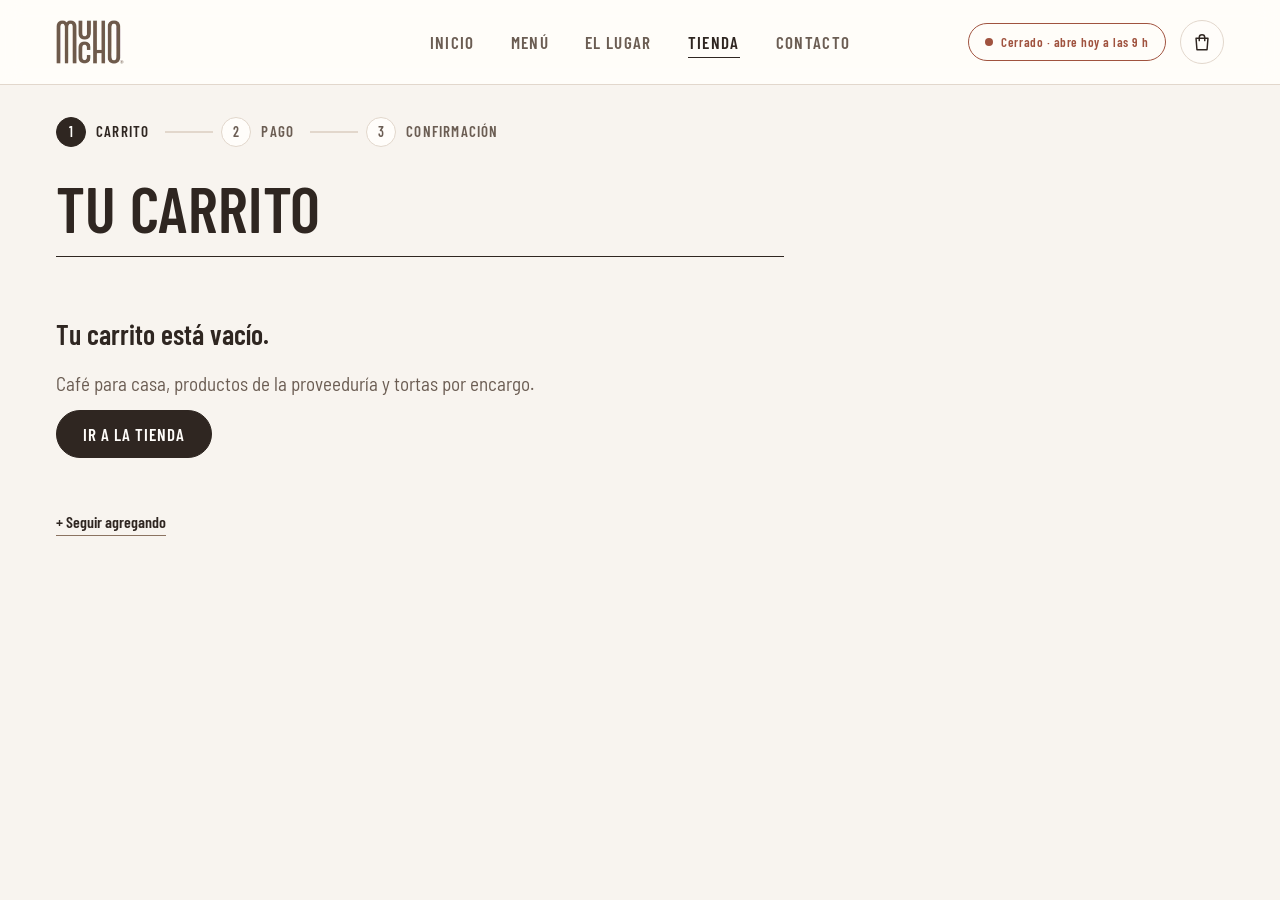
==== carrito.html @ c4a88cd4 "Fichas de plato y producto: scroll vertical cuando el contenido no entra; la × acompaña el scroll Co" ====
<!doctype html>
<html lang="es-AR">
<head>
  <meta charset="utf-8">
  <meta name="viewport" content="width=device-width, initial-scale=1">
  <meta name="robots" content="noindex">
  <title>Tu carrito · MUCHO</title>
  <meta name="description" content="Revisá tu pedido, elegí retiro o envío y seguí al pago.">
  <link rel="icon" type="image/png" href="assets/img/logos/logo-mucho-cafe.png">
  <link rel="preconnect" href="https://fonts.googleapis.com">
  <link rel="preconnect" href="https://fonts.gstatic.com" crossorigin>
  <link href="https://fonts.googleapis.com/css2?family=Barlow+Condensed:wght@400;500;600;700&family=Barlow+Semi+Condensed:ital,wght@0,400;0,500;0,600;1,400&family=Yellowtail&display=swap" rel="stylesheet">
  <link rel="stylesheet" href="css/styles.css?v=20261120d">
</head>
<body class="pagina-checkout" data-checkout="carrito">
  <a class="saltar" href="#contenido">Saltar al contenido</a>

  <header class="header">
    <div class="contenedor header__barra">
      <a class="header__logo" href="index.html" aria-label="MUCHO, ir al inicio">
        <img src="assets/img/logos/logo-mucho-cafe.png" alt="MUCHO" width="68" height="44">
      </a>
      <nav class="header__nav" id="nav-principal" aria-label="Principal">
        <ul>
          <li><a href="index.html">Inicio</a></li>
          <li><a class="nav-menu" href="menu.html">Menú</a></li>
          <li><a href="el-lugar.html">El lugar</a></li>
          <li><a href="tienda.html" aria-current="page">Tienda</a></li>
          <li><a href="contacto.html">Contacto</a></li>
        </ul>
      </nav>
      <div class="header__acciones">
        <a class="estado" href="el-lugar.html#horarios" data-estado="largo"><span class="estado__texto">Lunes a viernes 8 a 20 h</span></a>
        <button class="header__toggle" type="button" aria-label="Abrir menú" aria-expanded="false" aria-controls="nav-principal">
          <span></span><span></span><span></span>
        </button>
      </div>
    </div>
  </header>

  <main id="contenido" class="contenedor checkout">
    <div id="checkout-pasos"></div>
    <div class="checkout-columnas">
      <section class="checkout-principal" aria-labelledby="titulo-carrito">
        <h1 class="checkout-titulo" id="titulo-carrito">Tu carrito</h1>
        <div id="carrito-lista"></div>
        <a class="checkout-seguir" href="tienda.html">+ Seguir agregando</a>
      </section>
      <aside class="checkout-panel" id="carrito-panel" aria-label="Entrega y total"></aside>
    </div>
  </main>

  <script src="js/data.js?v=20261120d"></script>
  <script src="js/main.js?v=20261120d"></script>
  <script src="js/pedido.js?v=20261120d"></script>
  <script src="js/checkout.js?v=20261120d"></script>
</body>
</html>
---- css/styles.css ----
/* ==========================================================================
   MUCHO · Coffee & Kindness
   Hoja de estilos · versión desktop (base 1440 px)
   ========================================================================== */

/* ---------- 1. Tokens ---------- */
:root {
  /* Color */
  --cafe: #8b7361;
  --cafe-oscuro: #5e4b3e;
  --cafe-claro: #b9a391;
  --tinta: #2f2621;
  --tinta-suave: #6b5d53;
  --crema: #f8f4ef;
  --arena: #efe6de;
  --arena-oscura: #e4d8cc;
  --linea: #e2d7cc;
  --blanco: #fffdfa;
  --abierto: #56744a;
  --cerrado: #a0533f;
  --error: #c62828;
  --error-fondo: #fdf0ef;

  /* Tipografía */
  /* Alternativas libres a las tipografías de Milk & Madu:
     Kapra Neue Pro → Barlow Condensed · Lakeside → Yellowtail */
  --fuente-titulos: 'Barlow Condensed', 'Arial Narrow', sans-serif;
  --fuente-texto: 'Barlow Semi Condensed', 'Arial Narrow', sans-serif;
  --fuente-script: 'Yellowtail', cursive;

  /* Espaciado y medidas */
  --ancho-max: 1320px;
  --margen: 56px;
  --radio: 4px;
  --radio-boton: 999px; /* botones tipo píldora */
  --radio-card: 14px;
  --header-alto: 84px;
  --sombra: 0 24px 60px -24px rgba(47, 38, 33, 0.28);
  --transicion: 180ms ease;
}

/* ---------- 2. Base ---------- */
*,
*::before,
*::after { box-sizing: border-box; }

html { scroll-behavior: smooth; scroll-padding-top: calc(var(--header-alto) + 24px); overflow-x: clip; }

body {
  margin: 0;
  background: var(--crema);
  color: var(--tinta);
  font-family: var(--fuente-texto);
  font-size: 19px;
  line-height: 1.55;
  -webkit-font-smoothing: antialiased;
}

img { display: block; max-width: 100%; }

h1, h2, h3, h4 {
  margin: 0;
  font-family: var(--fuente-titulos);
  font-weight: 600;
  line-height: 1.02;
  letter-spacing: 0.005em;
  color: var(--tinta);
}

p { margin: 0; }
ul { margin: 0; padding: 0; list-style: none; }
a { color: inherit; }
button, input, select, textarea { font: inherit; color: inherit; }

:focus-visible { outline: 2px solid var(--cafe); outline-offset: 3px; }

.visualmente-oculto {
  position: absolute; width: 1px; height: 1px; overflow: hidden;
  clip: rect(0 0 0 0); white-space: nowrap;
}

.saltar {
  position: absolute; left: var(--margen); top: -60px; z-index: 100;
  background: var(--tinta); color: var(--blanco); padding: 10px 16px;
  font-family: var(--fuente-titulos); font-size: 14px; text-decoration: none;
}
.saltar:focus { top: 12px; }

.contenedor {
  width: 100%;
  max-width: calc(var(--ancho-max) + var(--margen) * 2);
  margin: 0 auto;
  padding: 0 var(--margen);
}

.solo-impresion { display: none; }

/* ---------- 3. Elementos de UI ---------- */
.eyebrow {
  font-family: var(--fuente-titulos);
  font-size: 15px;
  font-weight: 600;
  letter-spacing: 0.12em;
  text-transform: uppercase;
  color: var(--cafe);
}

.btn {
  display: inline-flex; align-items: center; justify-content: center; gap: 10px;
  min-height: 48px; padding: 0 26px;
  border: 1.5px solid var(--tinta); border-radius: var(--radio-boton);
  background: transparent; color: var(--tinta);
  font-family: var(--fuente-titulos); font-size: 17px; font-weight: 600;
  letter-spacing: 0.06em; text-transform: uppercase; text-decoration: none;
  white-space: nowrap; cursor: pointer;
  transition: background var(--transicion), color var(--transicion), border-color var(--transicion);
}
.btn:hover { background: var(--tinta); color: var(--blanco); }
.btn--primario { background: var(--tinta); color: var(--blanco); }
.btn--primario:hover { background: var(--cafe-oscuro); border-color: var(--cafe-oscuro); }
.btn--claro { border-color: var(--blanco); color: var(--blanco); }
.btn--claro:hover { background: var(--blanco); color: var(--tinta); }
.btn--chico { min-height: 40px; padding: 0 18px; font-size: 13px; }
.btn--ancho { width: 100%; }

.enlace-flecha {
  display: inline-flex; align-items: center; gap: 6px;
  padding: 0; border: 0; background: none; cursor: pointer;
  font-family: var(--fuente-titulos); font-size: 15px; font-weight: 500;
  color: var(--tinta); text-decoration: none;
  border-bottom: 1px solid transparent;
  transition: border-color var(--transicion), color var(--transicion);
}
.enlace-flecha:hover { border-color: currentColor; }
.enlace-flecha:disabled { color: var(--cafe-claro); cursor: default; border-color: transparent; }

.tag {
  display: inline-flex; align-items: center; gap: 5px;
  padding: 4px 10px;
  border: 1px solid var(--tinta); border-radius: var(--radio-boton);
  font-family: var(--fuente-titulos); font-size: 13px; font-weight: 600;
  letter-spacing: 0.08em; text-transform: uppercase; line-height: 1.3;
  white-space: nowrap;
}
.tag svg { width: 13px; height: 13px; flex: none; }
.tag__icono { width: 16px; height: 16px; flex: none; }
.tag--dieta { border-color: var(--cafe); color: var(--cafe-oscuro); background: var(--blanco); }
.tag--marca { border-color: var(--cafe); background: var(--cafe); color: var(--blanco); }

.badge {
  position: absolute; top: 12px; left: 12px;
  padding: 5px 10px; border-radius: var(--radio-boton);
  background: var(--blanco); color: var(--tinta);
  font-family: var(--fuente-titulos); font-size: 11px; font-weight: 600;
  letter-spacing: 0.1em; text-transform: uppercase;
}
.badge--nuevo { background: var(--cafe); color: var(--blanco); }
.badge--sin-stock { background: var(--tinta); color: var(--blanco); }

.precio {
  font-family: var(--fuente-titulos);
  font-weight: 600;
  font-size: 21px;
  letter-spacing: 0;
  font-variant-numeric: tabular-nums;
  white-space: nowrap;
}

.aviso {
  padding: 16px 20px;
  border: 1.5px solid var(--tinta);
  background: var(--blanco);
  font-size: 18px;
  line-height: 1.45;
}
.aviso--ejecutivo {
  margin-bottom: 28px;
  font-family: var(--fuente-titulos); font-weight: 500; font-size: 16px;
  background: var(--arena); border-color: var(--arena-oscura);
}
.aviso--gluten { background: var(--arena); border-color: var(--cafe); }
.aviso--sin-stock { background: var(--tinta); color: var(--blanco); border-color: var(--tinta); }

/* Foto (y espacio reservado mientras no haya foto real) */
.foto { width: 100%; height: 100%; object-fit: cover; }
.foto--vacia {
  display: flex; align-items: flex-end;
  padding: 14px 16px;
  background:
    linear-gradient(135deg, rgba(255, 255, 255, 0.35), rgba(255, 255, 255, 0) 55%),
    var(--arena-oscura);
  color: var(--tinta-suave);
  font-family: var(--fuente-titulos); font-size: 12px; letter-spacing: 0.08em; text-transform: uppercase;
}
.foto--vacia span { opacity: 0.75; }

/* Estado abierto / cerrado */
.estado {
  display: inline-flex; align-items: center; gap: 8px;
  padding: 8px 16px;
  border: 1.5px solid currentColor; border-radius: 999px;
  font-family: var(--fuente-titulos); font-size: 13px; font-weight: 600;
  letter-spacing: 0.04em; white-space: nowrap; text-decoration: none;
  color: var(--tinta-suave);
}
.estado::before {
  content: ''; width: 8px; height: 8px; border-radius: 50%; background: currentColor;
}
.estado--abierto { color: var(--abierto); }
.estado--abierto::before { animation: latido 2.4s ease-in-out infinite; }
.estado--cerrado { color: var(--cerrado); }

@keyframes latido {
  0%, 100% { box-shadow: 0 0 0 0 rgba(86, 116, 74, 0.45); }
  50% { box-shadow: 0 0 0 5px rgba(86, 116, 74, 0); }
}

/* ---------- 4. Header ---------- */
.header {
  position: sticky; top: 0; z-index: 50;
  background: rgba(255, 253, 250, 0.94);
  backdrop-filter: blur(10px);
  border-bottom: 1px solid var(--linea);
}
.header__barra {
  display: grid;
  grid-template-columns: 1fr auto 1fr;
  align-items: center;
  height: var(--header-alto);
}
.header__logo img { height: 44px; width: auto; }
.header__nav ul { display: flex; gap: clamp(20px, 2.8vw, 40px); }
.header__nav a {
  position: relative;
  padding: 6px 0;
  font-family: var(--fuente-titulos); font-size: 17px; font-weight: 600;
  letter-spacing: 0.08em; text-transform: uppercase; text-decoration: none;
  color: var(--tinta-suave);
  transition: color var(--transicion);
}
.header__nav a:hover,
.header__nav a[aria-current='page'] { color: var(--tinta); }
.header__nav a::after {
  content: ''; position: absolute; left: 0; right: 0; bottom: 0;
  height: 1.5px; background: var(--tinta);
  transform: scaleX(0); transform-origin: left;
  transition: transform var(--transicion);
}
.header__nav a:hover::after,
.header__nav a[aria-current='page']::after { transform: scaleX(1); }
.header__acciones { display: flex; justify-content: flex-end; align-items: center; gap: 14px; }

/* ---------- 5. Footer ---------- */
.footer {
  margin-top: 140px;
  background: var(--cafe);
  color: var(--blanco);
}
.footer__grilla {
  display: grid;
  grid-template-columns: 1.3fr 1fr 1fr 1fr 1.1fr;
  gap: 48px;
  padding-top: 80px; padding-bottom: 64px;
}
.footer__dibujo {
  align-self: end; justify-self: end;
  width: 100%; max-width: 250px; height: auto;
  margin-bottom: -64px; /* los pies apoyan sobre la línea del footer legal */
  pointer-events: none;
}
/* Escena del footer: el perro llega caminando desde la izquierda hasta sus humanos */
.footer-escena img { display: block; width: 100%; height: auto; }
.footer-escena__perro, .footer-escena__paso { position: absolute; inset: 0; }
.footer-escena__cola { position: absolute; inset: 0; transform-origin: 14% 75.66%; }
/* Patas: cada una gira desde la cadera o el hombro */
.footer-escena__pata { position: absolute; inset: 0; }
.footer-escena__pata--trasera-cerca { transform-origin: 17.95% 84.06%; }
.footer-escena__pata--trasera-lejos { transform-origin: 14.36% 83.71%; }
.footer-escena__pata--delantera-cerca { transform-origin: 32.32% 83.01%; }
.footer-escena__pata--delantera-lejos { transform-origin: 37.34% 83.36%; }
/* Trote: los pares en diagonal se mueven juntos y alternan con el otro par */
.footer-escena.camina .footer-escena__pata--trasera-cerca,
.footer-escena.camina .footer-escena__pata--delantera-lejos { animation: pata-par-a 3.6s ease-in-out; }
.footer-escena.camina .footer-escena__pata--trasera-lejos,
.footer-escena.camina .footer-escena__pata--delantera-cerca { animation: pata-par-b 3.6s ease-in-out; }
/* Estado inicial (lo pone JS solo si va a animar): el perro espera fuera de escena */
.footer-escena.lista .footer-escena__perro { transform: translateX(-75%); opacity: 0; }
.footer-escena.camina .footer-escena__perro { animation: perro-llega 3.6s cubic-bezier(0.3, 0.35, 0.5, 1) forwards; }
/* Pasos: sube y baja apenas, con un leve balanceo, y frena al llegar */
.footer-escena.camina .footer-escena__paso { transform-origin: 25% 90%; animation: perro-paso 0.45s ease-in-out 8; }
.footer-escena.camina .footer-escena__cola { animation: cola-camina 0.45s ease-in-out 8, cola-feliz 1.6s ease-in-out 3.6s; }
@keyframes perro-llega {
  0% { transform: translateX(-75%); opacity: 0; }
  12% { opacity: 1; }
  100% { transform: none; opacity: 1; }
}
/* 4 trancos de 0,9 s; el último más corto porque el perro frena (ángulo negativo = pata hacia adelante) */
@keyframes pata-par-a {
  0%, 12.5%, 25%, 37.5%, 50%, 62.5%, 75%, 87.5%, 100% { transform: rotate(0deg); }
  6.25%, 31.25%, 56.25% { transform: rotate(-10deg); }
  18.75%, 43.75%, 68.75% { transform: rotate(8deg); }
  81.25% { transform: rotate(-5deg); }
  93.75% { transform: rotate(3deg); }
}
@keyframes pata-par-b {
  0%, 12.5%, 25%, 37.5%, 50%, 62.5%, 75%, 87.5%, 100% { transform: rotate(0deg); }
  6.25%, 31.25%, 56.25% { transform: rotate(8deg); }
  18.75%, 43.75%, 68.75% { transform: rotate(-10deg); }
  81.25% { transform: rotate(3deg); }
  93.75% { transform: rotate(-5deg); }
}
@keyframes perro-paso {
  0%, 100% { transform: translateY(0) rotate(0deg); }
  25% { transform: translateY(-1.1%) rotate(-1.2deg); }
  75% { transform: translateY(-0.4%) rotate(0.8deg); }
}
@keyframes cola-camina {
  0%, 100% { transform: rotate(0deg); }
  50% { transform: rotate(-9deg); }
}
@keyframes cola-feliz {
  0%, 100% { transform: rotate(0deg); }
  10%, 30%, 50% { transform: rotate(-16deg); }
  20%, 40%, 60% { transform: rotate(7deg); }
  75% { transform: rotate(-8deg); }
  88% { transform: rotate(3deg); }
}
@media (prefers-reduced-motion: reduce) {
  .footer-escena.lista .footer-escena__perro { transform: none; opacity: 1; }
  .footer-escena.camina .footer-escena__perro, .footer-escena.camina .footer-escena__paso, .footer-escena.camina .footer-escena__cola, .footer-escena.camina .footer-escena__pata { animation: none; }
}
.footer__marca img { height: 64px; width: auto; margin-bottom: 20px; }
.footer__marca p { max-width: 280px; color: rgba(255, 253, 250, 0.82); font-size: 16px; }
.footer h2 {
  margin-bottom: 18px;
  font-size: 13px; font-weight: 500; letter-spacing: 0.14em; text-transform: uppercase;
  color: rgba(255, 253, 250, 0.7);
}
.footer li, .footer address { font-size: 18px; font-style: normal; line-height: 1.8; }
.footer a { text-decoration: none; border-bottom: 1px solid rgba(255, 253, 250, 0.35); }
.footer a:hover { border-color: var(--blanco); }
.footer .footer__horarios li { display: flex; flex-direction: column; line-height: 1.5; margin-bottom: 10px; }
.footer .footer__horarios li span:first-child { color: rgba(255, 253, 250, 0.7); font-size: 14px; }
.footer .footer__horarios em { font-style: normal; }
.footer__legal {
  display: flex; justify-content: space-between; gap: 24px;
  padding-top: 24px; padding-bottom: 32px;
  border-top: 1px solid rgba(255, 253, 250, 0.2);
  font-family: var(--fuente-titulos); font-size: 13px; color: rgba(255, 253, 250, 0.7);
}

/* Botón flotante de WhatsApp */
.wa-flotante {
  position: fixed; right: 32px; bottom: 32px; z-index: 40;
  display: flex; align-items: center; gap: 10px;
  height: 56px; padding: 0 22px 0 18px;
  border-radius: 999px;
  background: var(--tinta); color: var(--blanco);
  font-family: var(--fuente-titulos); font-size: 14px; font-weight: 600; text-decoration: none;
  box-shadow: var(--sombra);
  transition: transform var(--transicion), background var(--transicion);
}
.wa-flotante:hover { transform: translateY(-2px); background: var(--cafe-oscuro); }
.wa-flotante svg { width: 22px; height: 22px; }

/* ---------- 6. Tarjeta de plato (compartida) ---------- */
.plato-card {
  position: relative;
  display: flex; flex-direction: column;
  height: 100%;
  background: var(--blanco);
  border: 1px solid var(--linea);
  text-decoration: none;
  transition: transform var(--transicion), box-shadow var(--transicion), border-color var(--transicion);
}
.plato-card:hover { transform: translateY(-3px); box-shadow: var(--sombra); border-color: transparent; }
.plato-card__foto { position: relative; aspect-ratio: 4 / 3; overflow: hidden; background: var(--arena); }
/* Recorte firme de las fotos con zoom: Safari a veces no recorta imágenes escaladas con overflow: hidden
   y la foto se mete sobre el texto de la tarjeta. clip-path sí recorta en todos los navegadores. */
.plato-card__foto, .ficha__foto { clip-path: inset(0); }
.pedido-linea__foto { clip-path: inset(0 round 10px); }
.checkout-item__foto { clip-path: inset(0 round 12px); }
.plato-card__foto img { width: 100%; height: 100%; object-fit: cover; }
.plato-card__cuerpo { display: flex; flex-direction: column; flex: 1; gap: 8px; padding: 20px 20px 22px; }
.plato-card__nombre { font-size: 25px; font-weight: 600; }
.plato-card__abrir {
  padding: 0; border: 0; background: none; cursor: pointer; text-align: left;
  font: inherit; letter-spacing: inherit;
}
/* El botón del título cubre toda la tarjeta */
.plato-card__abrir::after { content: ''; position: absolute; inset: 0; }
.plato-card__abrir:focus-visible { outline: none; }
.plato-card:has(.plato-card__abrir:focus-visible) { outline: 2px solid var(--cafe); outline-offset: 3px; }
.plato-card__desc {
  color: var(--tinta-suave); font-size: 17px; line-height: 1.45;
  display: -webkit-box; -webkit-line-clamp: 2; -webkit-box-orient: vertical; overflow: hidden;
}
.plato-card__ejecutivo {
  font-family: var(--fuente-titulos); font-size: 12px; font-weight: 500;
  letter-spacing: 0.08em; text-transform: uppercase; color: var(--cafe);
}
.plato-card__ejecutivo.resaltado { color: var(--tinta); }
.plato-card__ejecutivo.resaltado::before { content: '● '; color: var(--cafe); }
.plato-card__pie {
  display: flex; align-items: flex-end; justify-content: space-between; gap: 12px;
  margin-top: auto; padding-top: 12px;
}
.plato-card__tags { display: flex; flex-wrap: wrap; gap: 6px; }
.plato-card--sin-stock .plato-card__foto,
.plato-card--sin-stock .plato-card__cuerpo > :not(.plato-card__pie) { opacity: 0.55; }

/* Bordes redondeados en todas las cards */
.plato-card, .momento, .teaser, .panel, .franja-dietas, .filtros, .form-encargo,
.canal, .metodo, .bloque-foto, .nuestro-cafe, .cierre-cta, .carta-vacia, .ficha,
.hero__grilla, .donde__mapa, .galeria figure, .como-llegar__mapa, .aviso,
.nosotros-hero__foto, .teaser__foto, .ficha__adicionales {
  border-radius: var(--radio-card);
}
/* Recorta fotos y mapas al borde redondeado */
.plato-card, .momento, .teaser, .metodo, .ficha, .hero__grilla, .donde__mapa,
.galeria figure, .como-llegar__mapa, .nosotros-hero__foto, .carta-vacia {
  overflow: hidden;
}
.teaser__foto { border-radius: 0; }
/* Fichas (plato y producto): si el contenido no entra en pantalla, se scrollea por dentro */
.ficha { overflow-x: hidden; overflow-y: auto; overscroll-behavior: contain; -webkit-overflow-scrolling: touch; }
/* La × acompaña el scroll para poder cerrar desde cualquier punto (flota sin ocupar lugar) */
.ficha > .ficha__cerrar { position: sticky; top: 16px; float: right; margin: 16px 16px -60px 0; }
.bloque-foto .foto--vacia, .equipo-fotos .foto--vacia { border-radius: calc(var(--radio-card) - 6px); }
.aviso, .ficha__adicionales { border-radius: 10px; }

/* ---------- 7. Secciones genéricas ---------- */
.seccion { margin-top: 120px; }
.seccion__cabecera {
  display: flex; align-items: flex-end; justify-content: space-between; gap: 32px;
  margin-bottom: 40px;
}
.seccion__cabecera h2 { font-size: 60px; text-transform: uppercase; }
.seccion__cabecera p { max-width: 520px; color: var(--tinta-suave); }

.pagina-titulo { padding-top: 72px; padding-bottom: 48px; }
/* Contacto: patrón de granos de café dibujados, repetido en mosaico como fondo de toda la sección */
body.pagina-contacto {
  background: #f4f3f1 url('../assets/img/decoracion/patron-granos.jpg?v=3') repeat;
  background-size: 374px 373px;
}
.pagina-contacto .pagina-titulo {
  /* Termina alineada con el borde derecho de la card de Instagram (columnas 1.2fr + 1fr de 3.2fr, más un espacio de 24px) */
  width: calc((100% - 48px) * 2.2 / 3.2 + 24px); max-width: 100%;
  margin-top: 40px; margin-bottom: 24px; padding: 40px 48px 44px;
  background: rgba(248, 244, 239, 0.9); border-radius: var(--radio-card);
}
.pagina-titulo--seccion { margin-top: 120px; padding-top: 0; }
.pagina-titulo.pagina-titulo--seccion p.bajada { max-width: none; white-space: nowrap; }
.pagina-titulo--seccion h2 { font-size: 96px; letter-spacing: 0.005em; text-transform: uppercase; }
.pagina-titulo h1 { font-size: 96px; letter-spacing: 0.005em; text-transform: uppercase; }
.pagina-titulo .eyebrow { margin-bottom: 18px; }
.pagina-titulo p.bajada { max-width: 640px; margin-top: 20px; font-size: 21px; color: var(--tinta-suave); }

.panel { background: var(--blanco); border: 1px solid var(--linea); padding: 36px; }
.panel h2 { font-size: 26px; margin-bottom: 20px; }
.panel--arena { background: var(--arena); border-color: var(--arena-oscura); }

.lista-horarios li {
  display: flex; justify-content: space-between; gap: 16px;
  padding: 12px 0; border-bottom: 1px solid var(--linea);
  font-size: 18px;
}
.lista-horarios li:first-child { border-top: 1px solid var(--linea); }
.lista-horarios li span:last-child { font-family: var(--fuente-titulos); font-weight: 500; text-align: right; }
.lista-horarios li.es-hoy { font-weight: 600; }
.lista-horarios em { font-style: normal; color: var(--cafe); }

.lista-tags { display: flex; flex-wrap: wrap; gap: 8px; }

.mapa { width: 100%; height: 100%; min-height: 320px; border: 0; filter: grayscale(0.6) sepia(0.15); }

/* ---------- 8. Home ---------- */
.hero { padding-top: 32px; }
.hero__grilla {
  display: grid;
  grid-template-columns: 1.3fr 1fr;
  min-height: 600px;
  background: var(--arena);
}
/* El fondo clarito ocupa todo el ancho de la pantalla; texto e imagen siguen alineados al contenedor */
.hero .hero__grilla {
  border-radius: 0;
  box-shadow: 0 0 0 100vmax var(--arena);
  clip-path: inset(0 -100vmax);
}
.hero__texto {
  display: flex; flex-direction: column; justify-content: center;
  padding: 72px 64px 72px 72px;
}
.hero__texto .eyebrow { margin-bottom: 28px; }
.hero h1 { font-size: 76px; line-height: 0.98; letter-spacing: 0.005em; text-transform: uppercase; }
.hero h1 .hero__lema { display: block; margin-top: 10px; font-family: var(--fuente-script); font-weight: 400; text-transform: none; font-size: 0.8em; line-height: 1.1; }
.hero h1 .hero__lema { color: var(--cafe); }
.hero__bajada { max-width: 500px; margin-top: 28px; font-size: 22px; color: var(--tinta-suave); }
.hero__acciones { display: flex; gap: 14px; margin-top: 40px; }
.hero__imagen {
  position: relative; overflow: hidden;
  background: transparent;
}
.hero__imagen .hero__vaso {
  position: absolute; right: 8%; bottom: -4%; z-index: 2;
  height: 104%; width: auto;
  filter: drop-shadow(0 30px 40px rgba(47, 38, 33, 0.3));
}
/* Granos que salen de la card del hero hacia el fondo de la página */
.hero { position: relative; }
.granos-fuera { position: absolute; pointer-events: none; height: auto; filter: drop-shadow(0 14px 18px rgba(47, 38, 33, 0.2)); }

/* Granos de café que caen alrededor del vaso */
.hero__granos {
  position: absolute; z-index: 1; pointer-events: none; height: auto;
  filter: drop-shadow(0 14px 18px rgba(47, 38, 33, 0.22));
}
.hero__granos--1 { width: 62%; left: -6%; top: -4%; transform: rotate(-12deg); }
.hero__granos--2 { width: 48%; right: -10%; bottom: 2%; transform: rotate(160deg); opacity: 0.95; }

/* Lluvia de granos: caen en diagonal (arriba-izquierda → abajo-derecha) por detrás del vaso y las manos */
.hero__imagen { container-type: size; }
/* Los granos pueden seguir hacia la derecha sobre el fondo; arriba y abajo se recortan */
.hero__imagen.lluvia-activa { overflow-x: visible; overflow-y: clip; }
.hero__lluvia { position: absolute; inset: 0; z-index: 1; pointer-events: none; }
.hero__imagen.lluvia-activa .hero__granos { display: none; }  /* con animación, los granos quietos se ocultan */
.grano-cae {
  position: absolute; left: 0; top: 0; height: auto; will-change: transform;
  animation: grano-cae var(--dur) linear var(--delay) infinite;
  transform: translate(var(--x0), -30cqh) rotate(var(--r0));
}
.grano-cae.lejos { opacity: 0.85; filter: blur(1.2px); }
.hero__imagen.lluvia-pausa .grano-cae { animation-play-state: paused; }
@keyframes grano-cae {
  from { transform: translate(var(--x0), -30cqh) rotate(var(--r0)); }
  to   { transform: translate(calc(var(--x0) + var(--dx)), 115cqh) rotate(var(--r1)); }
}
@media (prefers-reduced-motion: reduce) { .hero__lluvia { display: none; } .hero__imagen.lluvia-activa .hero__granos { display: block; } }

.hero__sello {
  position: absolute; left: 36px; top: 36px;
  color: var(--blanco);
  font-family: var(--fuente-titulos); font-size: 13px; letter-spacing: 0.14em; text-transform: uppercase;
}
.hero__sello strong { display: block; margin-top: 4px; font-size: 28px; letter-spacing: -0.01em; text-transform: none; font-weight: 600; }

/* Momentos del día: la amplitud visible en el primer scroll */
.momentos { margin-top: 24px; }
.momentos ul { display: grid; grid-template-columns: repeat(5, 1fr); gap: 16px; }
.momento {
  display: flex; flex-direction: column; gap: 6px;
  height: 100%;
  padding: 24px 24px 22px;
  background: var(--blanco); border: 1px solid var(--linea);
  text-decoration: none;
  transition: background var(--transicion), border-color var(--transicion), color var(--transicion);
}
.momento:hover { background: var(--tinta); border-color: var(--tinta); color: var(--blanco); }
.momento:hover .momento__hora, .momento:hover p { color: rgba(255, 253, 250, 0.75); }
.momento__hora { font-family: var(--fuente-titulos); font-size: 13px; letter-spacing: 0.1em; text-transform: uppercase; color: var(--cafe); }
.momento h3 { font-size: 24px; color: inherit; }
.momento p { font-size: 17px; line-height: 1.45; color: var(--tinta-suave); }
.momento__flecha { margin-top: auto; padding-top: 10px; font-family: var(--fuente-titulos); font-size: 18px; }

.grilla-destacados { display: grid; grid-template-columns: repeat(4, 1fr); gap: 24px; }

/* Video de la cocina: texto a la izquierda, video grande a la derecha */
.video-cocina { display: grid; grid-template-columns: 0.85fr 1.15fr; gap: 56px; align-items: center; }
.video-cocina__texto h2 { font-size: 72px; line-height: 0.98; text-transform: uppercase; margin-top: 14px; }
.video-cocina__video { display: block; width: 100%; height: 640px; object-fit: cover; border-radius: var(--radio-card); background: var(--tinta); }
.video-cocina__texto h2, .video-cocina__texto .eyebrow { transition: color 0.8s ease; }
body.fondo-scroll[data-fondo="cafe"] .video-cocina__texto h2 { color: var(--blanco); }
body.fondo-scroll[data-fondo="cafe"] .video-cocina__texto .eyebrow { color: var(--arena); }

/* Franja de inclusión: filtros por dieta */
.franja-dietas {
  display: grid; grid-template-columns: 1.2fr 1fr; align-items: center; gap: 48px;
  padding: 56px 64px;
  background: var(--tinta); color: var(--blanco);
}
.franja-dietas h2 { color: var(--blanco); font-size: 54px; text-transform: uppercase; }
.franja-dietas p { margin-top: 14px; color: rgba(255, 253, 250, 0.75); max-width: 560px; }
.franja-dietas__acciones { display: flex; gap: 14px; justify-content: flex-end; }
.franja-dietas .btn svg { width: 18px; height: 18px; }

.donde { display: grid; grid-template-columns: 1.4fr 1fr; gap: 24px; }
.donde__mapa { background: var(--arena); border: 1px solid var(--linea); min-height: 440px; }
.donde__info { display: flex; flex-direction: column; gap: 28px; }
.donde__info h3 { font-size: 15px; font-weight: 500; letter-spacing: 0.12em; text-transform: uppercase; color: var(--cafe); margin-bottom: 12px; }
.donde__direccion { font-family: var(--fuente-titulos); font-size: 36px; font-weight: 600; letter-spacing: 0.005em; line-height: 1.1; text-transform: uppercase; }
.donde__direccion span { display: block; margin-top: 6px; font-family: var(--fuente-texto); font-size: 16px; font-weight: 400; letter-spacing: 0; color: var(--tinta-suave); }

.donde__servicios { display: grid; grid-template-columns: 1fr 200px; gap: 24px; align-items: center; }
.donde__servicios img { width: 200px; height: auto; }
/* Perro pet-friendly: la cola es una capa aparte que gira desde la cadera */
.perro-animado { position: relative; width: 200px; }
.perro-animado img { display: block; width: 100%; height: auto; }
.perro-animado__cola { position: absolute; inset: 0; transform-origin: 65.97% 86.63%; }
.perro-animado.menea .perro-animado__cola { animation: menear-cola 1.6s ease-in-out; }
/* Meneo rápido (~0,11 s por vaivén) que se va calmando hasta quedar en la pose original */
@keyframes menear-cola {
  0%   { transform: rotate(0deg); }
  7%   { transform: rotate(-16deg); }
  14%  { transform: rotate(6deg); }
  21%  { transform: rotate(-16deg); }
  28%  { transform: rotate(6deg); }
  35%  { transform: rotate(-16deg); }
  42%  { transform: rotate(6deg); }
  49%  { transform: rotate(-15deg); }
  56%  { transform: rotate(5deg); }
  63%  { transform: rotate(-13deg); }
  70%  { transform: rotate(4deg); }
  77%  { transform: rotate(-9deg); }
  84%  { transform: rotate(3deg); }
  92%  { transform: rotate(-4deg); }
  100% { transform: rotate(0deg); }
}
@media (prefers-reduced-motion: reduce) { .perro-animado.menea .perro-animado__cola { animation: none; } }
.donde__pet { margin-top: 12px; font-size: 15px; color: var(--tinta-suave); }

.mas-de-mucho { display: grid; grid-template-columns: 1fr 1fr; gap: 24px; }
.teaser {
  display: grid; grid-template-columns: 0.85fr 1.15fr;
  background: var(--blanco); border: 1px solid var(--linea);
  text-decoration: none;
  transition: box-shadow var(--transicion);
}
.teaser:hover { box-shadow: var(--sombra); }
.teaser__foto { min-height: 300px; width: 100%; height: 100%; object-fit: cover; }
.teaser__texto { display: flex; flex-direction: column; gap: 14px; padding: 36px; }
.teaser__texto h3 { font-size: 26px; }
.teaser__texto p { color: var(--tinta-suave); font-size: 18px; }
.teaser__texto .enlace-flecha { margin-top: auto; }

/* Fondo que cambia de color al scrollear (home y El lugar), inspirado en milkandmadu.com */
body.fondo-scroll { transition: background-color 0.8s ease; }
body.fondo-scroll[data-fondo="cafe"] { background-color: var(--cafe); }
body.fondo-scroll[data-fondo="arena"] { background-color: var(--arena); }
/* Más aire en cada bloque de la home para que el cambio de color se lea como una sección nueva */
.home .seccion--bloque { margin-top: 0; padding-top: 140px; padding-bottom: 20px; }
/* Textos que quedan directo sobre el fondo: cambian a claro cuando el fondo es café */
.fondo-scroll :is(.seccion__cabecera, .nosotros-hero__texto, .pagina-titulo) :is(h1, h2, p, strong, .eyebrow, .enlace-flecha),
.fondo-scroll .cita, .fondo-scroll .cita span {
  transition: color 0.8s ease, border-color 0.8s ease;
}
body.fondo-scroll[data-fondo="cafe"] :is(.seccion__cabecera, .nosotros-hero__texto, .pagina-titulo) :is(h1, h2, p, strong, .enlace-flecha),
body.fondo-scroll[data-fondo="cafe"] .cita { color: var(--blanco); }
body.fondo-scroll[data-fondo="cafe"] :is(.seccion__cabecera, .pagina-titulo) .eyebrow,
body.fondo-scroll[data-fondo="cafe"] .cita span { color: var(--arena); }
body.fondo-scroll[data-fondo="cafe"] .circulado__trazo path { stroke: var(--arena); }
@media (prefers-reduced-motion: reduce) {
  body.fondo-scroll, .fondo-scroll * { transition: none !important; }
}

/* Figuras grandes como parte del fondo de cada sección (home y El lugar) */
/* El recorte se hace en el borde de la pantalla, no del contenedor (sin scroll horizontal) */
html { overflow-x: hidden; }
body { overflow-x: clip; }
/* Sin isolation: las figuras quedan en la capa más baja de toda la página, detrás de cards, botones y textos */
.con-fondo { position: relative; }
.fig-fondo {
  position: absolute; z-index: -1; pointer-events: none;
  height: auto; aspect-ratio: 1; overflow: visible;
}

/* ---------- 9. Menú ---------- */
/* Fondo mahogany de la paleta; los textos que van directo sobre el fondo pasan a claro */
body.pagina-menu { background-color: #371e17; }
.pagina-menu .carta__cabecera h1,
.pagina-menu .carta-seccion__cabecera h2 { color: var(--blanco); }
.pagina-menu .carta-seccion__cabecera { border-bottom-color: rgba(255, 253, 250, 0.35); }
.pagina-menu .carta-seccion__cabecera p,
.pagina-menu .carta-seccion__extra,
.pagina-menu .transversal p,
.pagina-menu .transversal li { color: rgba(255, 253, 250, 0.82); }
.pagina-menu .carta-seccion__extra a { color: var(--blanco); border-bottom-color: var(--cafe-claro); }
.pagina-menu .transversal { border-top-color: rgba(255, 253, 250, 0.2); }
.pagina-menu .transversal h3 { color: var(--cafe-claro); }

.menu-layout {
  display: grid;
  grid-template-columns: 280px 1fr;
  gap: 56px;
  align-items: start;
}
/* El sticky va en el aside (hijo directo de la grilla) para que acompañe el scroll */
.menu-layout > aside { position: sticky; top: calc(var(--header-alto) + 24px); }
.filtros {
  max-height: calc(100vh - var(--header-alto) - 48px);
  overflow-y: auto;
  padding: 28px 26px;
  background: var(--blanco);
  border: 1.5px solid var(--tinta);
}
.filtros h2 { font-size: 22px; margin-bottom: 20px; }
/* Controles que solo existen en el modal de filtros de mobile */
.filtros-boton, .filtros__cerrar, .filtros__aplicar, .filtros__limpiar-texto, .menu-filtros__fondo { display: none; }
.filtros__cabecera { display: flex; align-items: center; justify-content: space-between; margin-bottom: 20px; }
.filtros__cabecera h2 { margin-bottom: 0; }
.filtros__limpiar {
  display: grid; place-content: center;
  width: 34px; height: 34px; padding: 0;
  border: 1.5px solid var(--linea); border-radius: 50%;
  background: var(--blanco); color: var(--tinta-suave); cursor: pointer;
  transition: border-color var(--transicion), color var(--transicion), background var(--transicion);
}
.filtros__limpiar svg { width: 16px; height: 16px; }
.filtros__limpiar:hover { border-color: var(--tinta); color: var(--blanco); background: var(--tinta); }
.filtros fieldset { margin: 0 0 24px; padding: 0; border: 0; }
.filtros legend, .filtros__subtitulo {
  margin-bottom: 10px; padding: 0;
  font-family: var(--fuente-titulos); font-size: 12px; font-weight: 600;
  letter-spacing: 0.14em; text-transform: uppercase; color: var(--cafe);
}
.opcion {
  display: flex; align-items: center; gap: 12px;
  padding: 7px 0;
  font-family: var(--fuente-titulos); font-size: 18px; cursor: pointer;
}
.opcion input {
  appearance: none; flex: none;
  width: 18px; height: 18px; margin: 0;
  border: 1.5px solid var(--tinta); background: var(--blanco);
  display: grid; place-content: center; cursor: pointer;
}
.opcion input[type='radio'] { border-radius: 50%; }
.opcion input::before {
  content: ''; width: 10px; height: 10px; transform: scale(0);
  background: var(--tinta); transition: transform 120ms ease;
}
.opcion input[type='radio']::before { border-radius: 50%; }
.opcion input:checked::before { transform: scale(1); }
.opcion small { margin-left: auto; white-space: nowrap; font-size: 12px; color: var(--tinta-suave); }
.opcion svg { width: 15px; height: 15px; color: var(--cafe); }

.filtros__anclas { padding-top: 20px; border-top: 1px dashed var(--linea); }
.filtros__anclas li a {
  display: block; padding: 5px 0 5px 14px;
  border-left: 2px solid transparent;
  font-family: var(--fuente-titulos); font-size: 18px; text-decoration: none; color: var(--tinta-suave);
  transition: color var(--transicion), border-color var(--transicion);
}
.filtros__anclas li a:hover { color: var(--tinta); }
.filtros__anclas li a.activo { color: var(--tinta); border-color: var(--cafe); font-weight: 600; }
.filtros__anclas li a.sin-resultados { opacity: 0.35; pointer-events: none; }
.filtros__pie { display: flex; flex-direction: column; gap: 12px; margin-top: 24px; padding-top: 20px; border-top: 1px dashed var(--linea); }
.filtros__pie small { font-size: 13px; line-height: 1.4; color: var(--tinta-suave); }

.carta__cabecera {
  display: flex; align-items: baseline; justify-content: space-between; gap: 24px;
  margin-bottom: 32px;
}
.carta__cabecera h1 { font-size: 88px; letter-spacing: 0.005em; text-transform: uppercase; }
.carta__contador { font-family: var(--fuente-titulos); font-size: 18px; color: var(--tinta-suave); }
.carta__avisos { display: grid; gap: 12px; margin-bottom: 48px; }

.carta-seccion { padding-bottom: 72px; }
.carta-seccion__cabecera {
  display: flex; align-items: baseline; justify-content: space-between; gap: 24px;
  padding-bottom: 16px; margin-bottom: 28px;
  border-bottom: 1.5px solid var(--tinta);
}
.carta-seccion__cabecera h2 { font-size: 48px; text-transform: uppercase; }
.carta-seccion__cabecera p { color: var(--tinta-suave); font-size: 18px; text-align: right; }
.carta-seccion__extra { margin-top: 28px; font-size: 17px; }
.carta-seccion__extra a { font-family: var(--fuente-titulos); font-weight: 600; text-decoration: none; border-bottom: 1px solid var(--cafe); }

.grilla-platos { display: grid; grid-template-columns: repeat(3, 1fr); gap: 24px; }

.carta-vacia { padding: 64px 40px; text-align: center; background: var(--arena); }
.carta-vacia h2 { font-size: 28px; margin-bottom: 10px; }
.carta-vacia p { color: var(--tinta-suave); margin-bottom: 24px; }

.transversal { display: grid; grid-template-columns: repeat(3, 1fr); gap: 24px; padding-top: 16px; border-top: 1px solid var(--linea); }
.transversal h3 { font-size: 15px; font-weight: 600; letter-spacing: 0.12em; text-transform: uppercase; color: var(--cafe); margin: 20px 0 8px; }
.transversal p, .transversal li { font-size: 16px; color: var(--tinta-suave); }

/* Ficha de plato (modal) */
.ficha {
  width: min(1040px, calc(100vw - 96px));
  max-height: calc(100vh - 96px);
  padding: 0; border: 1.5px solid var(--tinta);
  background: var(--blanco); color: var(--tinta);
  box-shadow: var(--sombra);
}
.ficha::backdrop { background: rgba(47, 38, 33, 0.55); backdrop-filter: blur(3px); }
.ficha[open] { animation: aparecer 220ms ease-out; }
@keyframes aparecer { from { opacity: 0; transform: translateY(12px); } to { opacity: 1; transform: none; } }
.ficha__cerrar {
  position: absolute; top: 20px; right: 20px; z-index: 2;
  width: 44px; height: 44px;
  display: grid; place-content: center;
  border: 1.5px solid var(--tinta); border-radius: var(--radio-boton); background: var(--blanco); cursor: pointer;
  font-size: 22px; line-height: 1;
}
.ficha__cerrar:hover { background: var(--tinta); color: var(--blanco); }
.ficha__cuerpo { display: grid; grid-template-columns: 1fr 1fr; min-height: 560px; }
.ficha__foto { background: var(--arena); min-height: 100%; }
.ficha__foto .foto--vacia { height: 100%; min-height: 560px; }
.ficha__foto { position: relative; }
.ficha__foto img { position: absolute; inset: 0; width: 100%; height: 100%; object-fit: cover; }
.ficha__info { display: flex; flex-direction: column; gap: 18px; padding: 44px 44px 36px; }
.ficha__categoria { font-family: var(--fuente-titulos); font-size: 12px; letter-spacing: 0.14em; text-transform: uppercase; color: var(--cafe); }
.ficha__nombre { font-size: 38px; padding-right: 48px; margin-top: -8px; }
.ficha__precio { font-size: 24px; }
.ficha__desc { color: var(--tinta-suave); }
.ficha__tags { display: flex; flex-wrap: wrap; gap: 8px; }
.ficha__ejecutivo { font-size: 16px; padding-left: 14px; border-left: 2px solid var(--cafe); }
.ficha__adicionales { padding: 16px 20px; border: 1px dashed var(--cafe-claro); }
.ficha__adicionales h3 { font-size: 13px; font-weight: 600; letter-spacing: 0.12em; text-transform: uppercase; color: var(--cafe); margin-bottom: 6px; }
.ficha__adicionales p { font-family: var(--fuente-titulos); font-size: 15px; }
.ficha__nav { display: flex; justify-content: space-between; gap: 16px; margin-top: auto; padding-top: 16px; border-top: 1px solid var(--linea); }

/* ---------- 10. El lugar ---------- */
.galeria {
  display: grid;
  grid-template-columns: 2fr 1fr;
  grid-template-rows: 280px 370px;
  gap: 16px;
}
.galeria figure { margin: 0; position: relative; overflow: hidden; }
.galeria img { width: 100%; height: 100%; object-fit: cover; }
.galeria figure:first-child { grid-row: span 2; }
.galeria figcaption {
  position: absolute; left: 16px; bottom: 16px;
  padding: 6px 12px; background: var(--blanco);
  font-family: var(--fuente-titulos); font-size: 12px; letter-spacing: 0.1em; text-transform: uppercase;
}
.lugar-info { display: grid; grid-template-columns: 1fr 1fr 1.3fr; gap: 24px; margin-top: 24px; }
.fondo-scroll .galeria { padding-bottom: 0; }
.fondo-scroll .lugar-info { margin-top: 0; padding-top: 24px; } /* mismo espacio que entre las cards (gap 24px) */
.lugar-info .estado { margin-top: 24px; }
.servicios__foto { width: 100%; height: 220px; margin-bottom: 20px; border-radius: 10px; object-fit: cover; object-position: center 40%; }
.lista-servicios { display: grid; gap: 16px; }
.lista-servicios li { display: grid; gap: 6px; }
.lista-servicios .tag { justify-self: start; }
.lista-servicios p { font-size: 17px; color: var(--tinta-suave); }
.como-llegar__mapa { height: 220px; margin-bottom: 18px; border: 1px solid var(--linea); }
.como-llegar p { font-size: 16px; }
.como-llegar p + p { margin-top: 6px; color: var(--tinta-suave); }
.como-llegar .enlace-flecha { margin-top: 16px; }
.nota-validar { margin-top: 18px; font-size: 14px; color: var(--tinta-suave); font-style: italic; }
.cierre-cta {
  display: flex; align-items: center; justify-content: space-between; gap: 32px;
  margin-top: 24px; padding: 40px 48px;
  background: var(--arena);
}
.cierre-cta h2 { font-size: 30px; }
.cierre-cta div { display: flex; gap: 14px; }

/* ---------- 11. Nosotros (hoy parte de El lugar) ---------- */
.nosotros-hero { display: grid; grid-template-columns: 1fr 1fr; gap: 64px; align-items: center; padding-top: 72px; }
.nosotros-hero h1 { font-size: 84px; letter-spacing: 0.005em; line-height: 0.98; text-transform: uppercase; }
.nosotros-hero__texto p { margin-top: 24px; font-size: 21px; color: var(--tinta-suave); max-width: 540px; }
.nosotros-hero__texto p strong { color: var(--tinta); font-weight: 600; }
.nosotros-hero__foto { aspect-ratio: 5 / 4; width: 100%; object-fit: cover; }
/* Video: ocupa la columna derecha, más ancha que la del texto */
.nosotros-hero__video { aspect-ratio: auto; height: 640px; width: 100%; object-fit: cover; display: block; border-radius: var(--radio-card); background: var(--tinta); }
.nosotros-hero:has(.nosotros-hero__video) { grid-template-columns: 0.85fr 1.15fr; }
.cita {
  margin: 120px auto 0; max-width: 900px; text-align: center;
  font-family: var(--fuente-titulos); font-size: 52px; font-weight: 500; line-height: 1.1; letter-spacing: 0.005em;
}
.cita span { color: var(--cafe); }
/* Óvalo dibujado a mano alrededor de una palabra */
.circulado { position: relative; display: inline-block; white-space: nowrap; margin: 0 0.3em; }
.circulado__trazo {
  position: absolute; left: -11%; top: -30%; width: 122%; height: 160%;
  overflow: visible; pointer-events: none;
}
.circulado__trazo path {
  fill: none; stroke: var(--cafe-oscuro); stroke-width: 2; stroke-linecap: round;
  vector-effect: non-scaling-stroke;
  stroke-dasharray: 1; stroke-dashoffset: 1;
  transition: stroke 0.8s ease;
}
/* El trazo se dibuja como a mano: arranca lento, acelera en la curva y frena al cerrar el óvalo */
.circulado.visible .circulado__trazo path { animation: trazar 1.9s cubic-bezier(0.55, 0.05, 0.3, 1) 0.25s forwards; }
@keyframes trazar { from { stroke-dashoffset: 1; } to { stroke-dashoffset: 0; } }
@media (prefers-reduced-motion: reduce) {
  .circulado__trazo path, .circulado.visible .circulado__trazo path { animation: none; stroke-dashoffset: 0; }
}
.nuestro-cafe { display: grid; grid-template-columns: 1fr 2fr; gap: 48px; padding: 48px; border: 1.5px solid var(--tinta); background: var(--blanco); }
.nuestro-cafe h2 { font-size: 36px; margin-bottom: 18px; }
.nuestro-cafe__texto p { color: var(--tinta-suave); font-size: 17px; }
.nuestro-cafe__texto p + p { margin-top: 14px; }
.nuestro-cafe__texto .tag { margin-top: 20px; border-style: dashed; }
.metodos { display: grid; grid-template-columns: repeat(3, 1fr); gap: 16px; }
.metodo { border: 1px solid var(--linea); background: var(--crema); }
.metodo .foto--vacia, .metodo__foto { aspect-ratio: 1; height: auto; }
.metodo div:last-child { padding: 18px 20px 20px; }
.metodo h3 { font-size: 22px; margin-bottom: 6px; }
.metodo p { font-size: 15px; color: var(--tinta-suave); line-height: 1.5; }
.dos-bloques { display: grid; grid-template-columns: 1fr 1.4fr; gap: 24px; margin-top: 24px; }
.bloque-foto { padding: 32px; background: var(--blanco); border: 1px solid var(--linea); }
.bloque-foto h2 { font-size: 26px; margin-bottom: 10px; }
.bloque-foto > p { color: var(--tinta-suave); font-size: 16.5px; margin-bottom: 24px; }
.bloque-foto .foto--vacia, .bloque-foto__img { height: 260px; width: 100%; object-fit: cover; border-radius: calc(var(--radio-card) - 6px); }
.equipo-fotos { display: grid; grid-template-columns: repeat(3, 1fr); gap: 12px; }

/* ---------- 12. Encargos ---------- */
/* Fondo sand brown de la paleta, al 90 % sobre el crema */
body.pagina-encargos { background-color: #cfb799; }
/* Textura de arpillera (bolsa de café) como fondo, al 100 % de opacidad */
body.pagina-encargos::before {
  content: ''; position: fixed; inset: 0; z-index: -1; pointer-events: none;
  background: url('../assets/img/decoracion/fondo-arpillera.jpg') repeat;
  background-size: 600px auto; /* tamaño real: el tejido se ve nítido */
  opacity: 1;
}
.pagina-encargos .pagina-titulo p.bajada { color: var(--tinta); }
.pagina-encargos .pagina-titulo .eyebrow { color: var(--cafe-oscuro); }
.pagina-encargos .pagina-titulo {
  margin-top: 40px; margin-bottom: 32px; padding: 40px 48px 44px;
  background: rgba(248, 244, 239, 0.92); border-radius: var(--radio-card);
}

.encargos-layout { display: grid; grid-template-columns: 1fr 400px; gap: 40px; align-items: start; }
.encargos-layout .aviso { margin-bottom: 32px; font-family: var(--fuente-titulos); font-weight: 500; font-size: 16px; }
.grilla-tortas { display: grid; grid-template-columns: repeat(3, 1fr); gap: 20px; }
.torta-card__accion {
  font-family: var(--fuente-titulos); font-size: 13px; font-weight: 600; letter-spacing: 0.06em; text-transform: uppercase;
  color: var(--cafe); opacity: 0; transition: opacity var(--transicion);
}
.torta-card:hover .torta-card__accion { opacity: 1; }
.torta-card.elegida { border: 1.5px solid var(--tinta); }
.torta-card.elegida .torta-card__accion { opacity: 1; color: var(--tinta); }
.torta-card.elegida .torta-card__accion::before { content: '✓ '; }

.form-encargo {
  position: sticky; top: calc(var(--header-alto) + 24px);
  padding: 32px;
  background: var(--blanco); border: 1.5px solid var(--tinta);
}
.form-encargo h2 { font-size: 26px; margin-bottom: 6px; }
.form-encargo > p { font-size: 17px; color: var(--tinta-suave); margin-bottom: 22px; }
.campo { display: grid; gap: 6px; margin-bottom: 16px; }
.campo label { font-family: var(--fuente-titulos); font-size: 17px; font-weight: 500; }
.campo input, .campo select, .campo textarea {
  width: 100%; padding: 12px 14px;
  border: 1.5px solid var(--arena-oscura); border-radius: 10px; background: var(--blanco);
  font-family: var(--fuente-texto); font-size: 17px;
  transition: border-color var(--transicion);
}
.campo input:focus, .campo select:focus, .campo textarea:focus { outline: none; border-color: var(--tinta); }
.campo textarea { min-height: 96px; resize: vertical; }
.campo select {
  appearance: none; -webkit-appearance: none;
  padding-right: 48px; cursor: pointer;
  background-image: url("data:image/svg+xml,%3Csvg xmlns='http://www.w3.org/2000/svg' viewBox='0 0 24 24' fill='none' stroke='%235e4b3e' stroke-width='2' stroke-linecap='round' stroke-linejoin='round'%3E%3Cpath d='M6 9l6 6 6-6'/%3E%3C/svg%3E");
  background-repeat: no-repeat; background-position: right 18px center; background-size: 16px;
}
.campo small { font-size: 13px; color: var(--tinta-suave); }
.form-encargo__alt { margin-top: 14px; text-align: center; font-family: var(--fuente-titulos); font-size: 14px; }
.form-encargo__alt a { color: var(--tinta); }
.form-encargo__ok { margin-top: 16px; padding: 14px 16px; background: var(--arena); font-size: 15px; }

.pasos { display: grid; grid-template-columns: repeat(3, 1fr); gap: 24px; margin-top: 40px; max-width: 900px; }
.paso { display: flex; align-items: center; gap: 16px; }
.paso span {
  display: grid; place-content: center; flex: none;
  width: 48px; height: 48px; border-radius: 50%;
  border: 1.5px solid var(--cafe); color: var(--cafe);
  font-family: var(--fuente-titulos); font-size: 18px; font-weight: 600; letter-spacing: 0.02em;
}
.paso h3 { font-size: 24px; margin: 0; }
.paso span { background: var(--blanco); }
/* Timeline: una línea une cada paso con el siguiente */
.paso h3 { white-space: nowrap; }
.paso:not(:last-child)::after {
  content: ''; flex: 1; min-width: 24px; height: 1.5px;
  margin-left: -10px; margin-right: -24px; /* toca el texto de la izquierda y cruza el espacio hasta el círculo siguiente */
  background: var(--cafe);
}
.paso span { position: relative; z-index: 1; }

/* ---------- 13. Contacto ---------- */
.contacto-grilla { display: grid; grid-template-columns: 1.2fr 1fr 1fr; gap: 24px; }
.canal { display: flex; flex-direction: column; gap: 12px; padding: 36px; background: var(--blanco); border: 1px solid var(--linea); }
.canal--principal { background: var(--tinta); color: var(--blanco); border-color: var(--tinta); }
.canal--principal h2, .canal--principal .eyebrow { color: var(--blanco); }
.canal.canal--principal p { color: rgba(255, 253, 250, 0.8); }
.canal h2 { font-size: 28px; }
.canal__icono { width: 44px; height: 44px; margin-bottom: 8px; color: var(--cafe); }
.canal--principal .canal__icono { color: var(--cafe-claro); }
.canal p { font-size: 18px; color: var(--tinta-suave); }
.canal .btn, .canal .enlace-flecha { margin-top: auto; align-self: flex-start; }
.canal--principal .enlace-flecha { color: var(--blanco); }
/* Toda la tarjeta es clickeable: el enlace de cada canal se estira sobre la card */
.canal { position: relative; cursor: pointer; transition: transform var(--transicion), box-shadow var(--transicion), border-color var(--transicion); }
.canal .btn::after, .canal .enlace-flecha::after { content: ''; position: absolute; inset: 0; border-radius: inherit; z-index: 1; }
.canal:hover { transform: translateY(-3px); box-shadow: 0 18px 34px -22px rgba(47, 38, 33, 0.45); border-color: var(--cafe); }
.canal:active { transform: translateY(0); }
.canal:has(a:focus-visible) { outline: 2px solid var(--cafe); outline-offset: 3px; }
.canal a:focus-visible { outline: none; }
@media (hover: none) { .canal:hover { transform: none; box-shadow: none; } }
.contacto-extra { display: grid; grid-template-columns: 1fr; gap: 24px; margin-top: 24px; }

/* ---------- 13b. Tienda y "Tu pedido" (carrito sin precios) ---------- */

/* Botón de la bolsa en el header */
.header__pedido {
  position: relative; display: grid; place-content: center; flex: none;
  width: 44px; height: 44px; padding: 0;
  border: 1.5px solid var(--linea); border-radius: 50%; background: var(--blanco); color: var(--tinta);
  cursor: pointer; transition: border-color var(--transicion), background var(--transicion);
}
.header__pedido:hover { border-color: var(--tinta); }
.header__pedido svg { width: 22px; height: 22px; }
.header__pedido-cuenta {
  position: absolute; top: -5px; right: -5px;
  min-width: 20px; height: 20px; padding: 0 5px;
  display: none; place-content: center;
  border-radius: 999px; background: var(--tinta); color: var(--blanco);
  font-family: var(--fuente-titulos); font-size: 12px; font-weight: 600; line-height: 20px; text-align: center;
}
.header__pedido.tiene .header__pedido-cuenta { display: block; }
.header__pedido.rebote { animation: rebote 420ms ease-out; }
@keyframes rebote { 0% { transform: scale(1); } 35% { transform: scale(1.14); } 100% { transform: scale(1); } }

/* Contador – n + */
.contador {
  display: inline-flex; align-items: center;
  border: 1.5px solid var(--tinta); border-radius: var(--radio-boton); background: var(--blanco);
}
.contador button {
  display: grid; place-content: center;
  width: 38px; height: 38px; padding: 0; border: 0; border-radius: 50%;
  background: none; cursor: pointer; font-size: 20px; line-height: 1;
}
.contador button:hover { background: var(--arena); }
.contador button svg { width: 18px; height: 18px; }
.contador input {
  width: 52px; padding: 0; border: 0; background: none; text-align: center;
  font-family: var(--fuente-titulos); font-size: 18px; font-weight: 600; font-variant-numeric: tabular-nums;
  -moz-appearance: textfield; appearance: textfield;
}
.contador input::-webkit-outer-spin-button, .contador input::-webkit-inner-spin-button { -webkit-appearance: none; margin: 0; }
.contador input:focus { outline: none; }
.contador:has(input:focus-visible) { outline: 2px solid var(--cafe); outline-offset: 2px; }
.contador output {
  min-width: 24px; text-align: center;
  font-family: var(--fuente-titulos); font-size: 18px; font-weight: 600; font-variant-numeric: tabular-nums;
}

/* Opciones tipo píldora (radio) */
.opcion-pill { position: relative; display: inline-flex; cursor: pointer; }
.opcion-pill input { position: absolute; opacity: 0; width: 1px; height: 1px; }
.opcion-pill span {
  padding: 8px 16px; border: 1.5px solid var(--linea); border-radius: var(--radio-boton); background: var(--blanco);
  font-family: var(--fuente-titulos); font-size: 16px; font-weight: 500; line-height: 1.3;
  transition: background var(--transicion), border-color var(--transicion), color var(--transicion);
}
.opcion-pill:hover span { border-color: var(--tinta); }
.opcion-pill input:checked + span { background: var(--tinta); border-color: var(--tinta); color: var(--blanco); }
.opcion-pill input:focus-visible + span { outline: 2px solid var(--cafe); outline-offset: 2px; }

/* Página Tienda */
.tienda-titulo .pasos { list-style: none; padding: 0; }
.tienda-tabs {
  display: inline-flex; gap: 4px; padding: 5px; margin-bottom: 28px;
  border: 1.5px solid var(--linea); border-radius: var(--radio-boton); background: var(--blanco);
}
.tienda-tabs [role="tab"] {
  padding: 10px 24px; border: 0; border-radius: var(--radio-boton); background: none; cursor: pointer;
  font-family: var(--fuente-titulos); font-size: 17px; font-weight: 600; letter-spacing: 0.06em; text-transform: uppercase;
  color: var(--tinta-suave); transition: background var(--transicion), color var(--transicion);
}
.tienda-tabs [role="tab"]:hover { color: var(--tinta); }
.tienda-tabs [aria-selected="true"] { background: var(--tinta); color: var(--blanco); }
.tienda-tabs [aria-selected="true"]:hover { color: var(--blanco); }
.tienda-panel:focus { outline: none; }
.tienda-panel__bajada { margin-bottom: 24px; font-size: 18px; color: var(--tinta-suave); }
.tienda-titulo p.bajada { max-width: none; }
/* Desktop: la bajada de la tienda va en una sola línea */
@media (min-width: 961px) { .tienda-titulo p.bajada { white-space: nowrap; } }
.pedido__aviso-tortas { margin: -6px 0 16px; font-size: 14px; color: var(--cafe-oscuro); }
.pedido__aviso-tortas[hidden] { display: none; }
.producto-card .plato-card__tags { margin-top: 2px; }
.tienda-nota { margin-top: 48px; max-width: 760px; font-size: 17px; color: var(--tinta-suave); }
.tienda-nota a { color: var(--tinta); font-family: var(--fuente-titulos); font-weight: 600; text-decoration: none; border-bottom: 1px solid var(--cafe); }

.producto-card__contenido {
  font-family: var(--fuente-titulos); font-size: 13px; font-weight: 600;
  letter-spacing: 0.1em; text-transform: uppercase; color: var(--cafe);
}
.producto-card__ejemplo {
  align-self: flex-start; padding: 2px 8px; border: 1px dashed var(--cafe-claro); border-radius: 6px;
  font-family: var(--fuente-titulos); font-size: 12px; letter-spacing: 0.04em; color: var(--cafe-oscuro);
}
.producto-card__precio { font-family: var(--fuente-titulos); font-size: 15px; color: var(--tinta-suave); }
.producto-card__precio.precio { font-size: 21px; color: var(--tinta); }
.producto-card .plato-card__pie { align-items: center; }
/* Los botones de la tarjeta quedan por encima del enlace que cubre la card */
.producto-card__accion { position: relative; z-index: 1; flex: none; }
.producto-card .plato-card__cuerpo { gap: 6px; }

/* Ficha de producto (reutiliza .ficha) */
.ficha-producto .ficha__info { gap: 14px; }
.ficha-producto .ficha__nombre { margin-top: 0; }
.ficha-producto__precio { font-family: var(--fuente-titulos); font-size: 16px; color: var(--tinta-suave); }
.ficha-producto__grupo { display: flex; flex-wrap: wrap; gap: 8px; margin: 4px 0 0; padding: 0; border: 0; min-width: 0; }
.ficha-producto__grupo legend, .ficha-producto__etiqueta {
  width: 100%; margin-bottom: 8px; padding: 0;
  font-family: var(--fuente-titulos); font-size: 13px; font-weight: 600; letter-spacing: 0.12em; text-transform: uppercase; color: var(--cafe);
}
.ficha-producto__comprar { display: grid; gap: 14px; margin-top: auto; padding-top: 18px; border-top: 1px solid var(--linea); }
.ficha-producto__cantidad { display: flex; align-items: center; justify-content: space-between; gap: 16px; }
.ficha-producto__etiqueta { width: auto; margin: 0; }

/* Panel "Tu pedido": cajón lateral en desktop, hoja desde abajo en mobile */
.pedido {
  width: min(460px, 100vw); max-width: 100vw; height: 100dvh; max-height: 100dvh;
  margin: 0 0 0 auto; padding: 0; border: 0; border-left: 1.5px solid var(--tinta);
  background: var(--blanco); color: var(--tinta); box-shadow: var(--sombra);
  overflow-y: auto; overscroll-behavior: contain;
}
.pedido[open] { display: flex; flex-direction: column; animation: deslizar 240ms ease-out; }
.pedido::backdrop { background: rgba(47, 38, 33, 0.55); backdrop-filter: blur(3px); }
@keyframes deslizar { from { transform: translateX(40px); opacity: 0; } to { transform: none; opacity: 1; } }
html.pedido-abierto { overflow: hidden; }
.pedido__cabecera {
  position: sticky; top: 0; z-index: 2;
  display: flex; align-items: center; gap: 12px;
  padding: 20px 24px; background: var(--blanco); border-bottom: 1px solid var(--linea);
}
.pedido__cabecera h2 { flex: 1; font-size: 30px; text-transform: uppercase; }
.pedido__cerrar { position: static; }
.pedido__volver {
  display: grid; place-content: center; width: 44px; height: 44px; padding: 0;
  border: 1.5px solid var(--linea); border-radius: 50%; background: var(--blanco); cursor: pointer; font-size: 20px;
}
.pedido__volver[hidden] { display: none; }
.pedido__paso { display: flex; flex-direction: column; flex: 1; padding: 20px 24px 28px; }
.pedido__paso[hidden] { display: none; }

.pedido__vacio { display: grid; gap: 12px; justify-items: start; padding: 24px 0; color: var(--tinta-suave); }
.pedido__vacio[hidden] { display: none; }
.pedido__vacio-titulo { font-family: var(--fuente-titulos); font-size: 24px; font-weight: 600; color: var(--tinta); }
.pedido__vacio .btn { margin-top: 8px; }

.pedido__lineas { display: grid; gap: 12px; }
.pedido-linea {
  display: grid; grid-template-columns: 76px 1fr; gap: 14px; align-items: center;
  padding-bottom: 12px; border-bottom: 1px solid var(--linea);
}
.pedido-linea__foto { width: 76px; height: 76px; border-radius: 10px; overflow: hidden; background: var(--arena); }
.pedido-linea__foto .foto--vacia { padding: 6px; font-size: 9px; }
.pedido-linea__info { display: grid; gap: 2px; min-width: 0; }
.pedido-linea__nombre { font-family: var(--fuente-titulos); font-size: 19px; font-weight: 600; line-height: 1.15; }
.pedido-linea__variante { font-size: 15px; color: var(--tinta-suave); }
.pedido-linea__pie { display: flex; align-items: center; gap: 10px; margin-top: 6px; }
.pedido-linea__pie .contador button { width: 34px; height: 34px; }
.pedido-linea__unidad { font-family: var(--fuente-titulos); font-size: 15px; color: var(--tinta-suave); }

.pedido__pie { display: grid; gap: 14px; margin-top: auto; padding-top: 24px; }
.pedido__pie[hidden] { display: none; }
.pedido__total { display: flex; justify-content: space-between; align-items: baseline; padding-top: 4px; font-family: var(--fuente-titulos); font-size: 18px; font-weight: 500; }
.pedido__total strong { font-size: 26px; font-weight: 600; font-variant-numeric: tabular-nums; }
.pedido__total[hidden] { display: none; }
.pedido-linea__precio { margin-left: auto; font-size: 18px; }
.pedido__resumen-total { display: flex; justify-content: space-between; align-items: baseline; margin-top: 8px; padding-top: 8px; border-top: 1px solid var(--arena-oscura); font-family: var(--fuente-titulos); font-weight: 500; }
.pedido__resumen-total .precio { font-size: 20px; }
.pedido__nota { padding: 12px 14px; border-radius: 10px; background: var(--arena); font-size: 15px; line-height: 1.45; }
.pedido__seguir {
  justify-self: center; align-self: center; padding: 6px 0; border: 0; background: none; cursor: pointer;
  font-family: var(--fuente-titulos); font-size: 15px; font-weight: 600; color: var(--tinta);
  text-decoration: none; border-bottom: 1px solid var(--cafe);
}

.pedido__resumen { margin-bottom: 20px; padding: 14px 16px; border-radius: 10px; background: var(--arena); }
.pedido__resumen-titulo {
  display: flex; justify-content: space-between; align-items: baseline; margin-bottom: 6px;
  font-family: var(--fuente-titulos); font-size: 13px; font-weight: 600; letter-spacing: 0.12em; text-transform: uppercase; color: var(--cafe-oscuro);
}
.pedido__editar { padding: 0; border: 0; background: none; cursor: pointer; font: inherit; letter-spacing: 0.08em; color: var(--tinta); border-bottom: 1px solid var(--cafe); }
.pedido__resumen li { display: flex; justify-content: space-between; gap: 12px; font-size: 15px; line-height: 1.5; }
.pedido__resumen li span { color: var(--tinta-suave); text-align: right; }
.pedido__elegir { display: flex; flex-wrap: wrap; gap: 8px; margin: 0 0 16px; padding: 0; border: 0; min-width: 0; }
.pedido__elegir legend { width: 100%; margin-bottom: 6px; padding: 0; font-family: var(--fuente-titulos); font-size: 17px; font-weight: 500; }
.campo[hidden] { display: none; }
.campo__opcional { font-weight: 400; color: var(--tinta-suave); }
.pedido__enviar { margin-top: 8px; }
.pedido__enviar svg { width: 20px; height: 20px; }

.pedido__listo { align-items: center; justify-content: center; gap: 14px; text-align: center; }
.pedido__listo .pedido__listo-icono {
  display: grid; place-content: center; width: 64px; height: 64px; border-radius: 50%;
  background: var(--abierto); color: var(--blanco); font-size: 30px;
}
.pedido__listo h3 { font-size: 28px; }
.pedido__listo p { color: var(--tinta-suave); max-width: 340px; }
.pedido__listo p a { color: var(--tinta); }

/* Aviso "agregado a tu pedido" */
.pedido-aviso {
  position: fixed; left: 50%; bottom: 28px; z-index: 60;
  display: flex; align-items: center; gap: 16px;
  max-width: calc(100vw - 32px); padding: 12px 12px 12px 20px;
  border-radius: var(--radio-boton); background: var(--tinta); color: var(--blanco); box-shadow: var(--sombra);
  font-size: 16px;
  transform: translate(-50%, 24px); opacity: 0; pointer-events: none;
  transition: transform 220ms ease, opacity 220ms ease;
}
.pedido-aviso.visible { transform: translate(-50%, 0); opacity: 1; pointer-events: auto; }
.pedido-aviso__texto { overflow: hidden; text-overflow: ellipsis; white-space: nowrap; }
.pedido-aviso__ver {
  flex: none; padding: 8px 16px; border: 1.5px solid var(--blanco); border-radius: var(--radio-boton);
  background: none; color: var(--blanco); cursor: pointer;
  font-family: var(--fuente-titulos); font-size: 14px; font-weight: 600; letter-spacing: 0.06em; text-transform: uppercase;
}
.pedido-aviso__ver:hover { background: var(--blanco); color: var(--tinta); }

/* Barra "Ver tu pedido": solo en mobile, en la tienda, cuando hay productos */
.pedido-barra { display: none; }

/* ---------- 13c. Checkout: carrito → pago → confirmación ---------- */
.checkout { padding-top: 32px; }
.pagina-checkout .wa-flotante, .pagina-checkout .footer__dibujo { display: none; }
.pagina-checkout .footer { margin-top: 96px; }

.pasos-checkout { display: flex; gap: 8px; align-items: center; margin: 0 0 28px; padding: 0; list-style: none; }
.pasos-checkout li { display: flex; align-items: center; gap: 10px; color: var(--tinta-suave); font-family: var(--fuente-titulos); font-size: 15px; font-weight: 600; letter-spacing: 0.08em; text-transform: uppercase; }
.pasos-checkout li:not(:last-child)::after { content: ''; width: 48px; height: 1.5px; margin-left: 6px; background: var(--linea); }
.pasos-checkout li.hecho:not(:last-child)::after { background: var(--cafe); }
.pasos-checkout__numero {
  display: grid; place-content: center; width: 30px; height: 30px; border-radius: 50%;
  border: 1.5px solid var(--linea); background: var(--blanco); font-size: 14px; letter-spacing: 0;
}
.pasos-checkout .actual { color: var(--tinta); }
.pasos-checkout .actual .pasos-checkout__numero { background: var(--tinta); border-color: var(--tinta); color: var(--blanco); }
.pasos-checkout .hecho .pasos-checkout__numero { background: var(--cafe); border-color: var(--cafe); color: var(--blanco); }

.checkout-columnas { display: grid; grid-template-columns: minmax(0, 1fr) 400px; gap: 40px; align-items: start; }
.checkout-titulo { font-size: 64px; text-transform: uppercase; margin-bottom: 24px; padding-bottom: 16px; border-bottom: 1.5px solid var(--tinta); }
.checkout-panel {
  position: sticky; top: calc(var(--header-alto) + 24px);
  display: grid; gap: 14px; padding: 28px;
  background: var(--blanco); border: 1.5px solid var(--tinta); border-radius: var(--radio-card);
}
.checkout-panel[hidden] { display: none; }
.checkout-panel__titulo { font-size: 26px; }
.checkout-panel__ayuda { font-size: 14px; color: var(--cafe-oscuro); }
.checkout-panel__nota { font-size: 13px; color: var(--tinta-suave); text-align: center; }
.checkout-lineas { display: grid; gap: 8px; padding-top: 14px; border-top: 1px solid var(--linea); }
.checkout-fila { display: flex; justify-content: space-between; gap: 12px; font-size: 16px; }
.checkout-fila span:last-child { font-variant-numeric: tabular-nums; }
.checkout-cambiar { margin-left: 6px; font-family: var(--fuente-titulos); font-size: 14px; font-weight: 600; color: var(--tinta); }
.checkout-total { display: flex; justify-content: space-between; align-items: baseline; padding-top: 12px; border-top: 1.5px solid var(--tinta); font-family: var(--fuente-titulos); font-size: 18px; font-weight: 500; }
.checkout-total strong { font-size: 30px; font-weight: 600; font-variant-numeric: tabular-nums; }
.checkout-cta[aria-disabled="true"] { opacity: 0.45; cursor: not-allowed; }
.checkout-nota { margin-top: 10px; font-size: 14px; color: var(--cafe-oscuro); }
.checkout-demo {
  margin-bottom: 24px; padding: 12px 16px; border: 1.5px dashed var(--cafe); border-radius: 10px;
  background: var(--arena); font-family: var(--fuente-titulos); font-size: 15px; font-weight: 500; color: var(--cafe-oscuro);
}
.checkout-demo[hidden] { display: none; }
.checkout-seguir { display: inline-block; margin-top: 20px; font-family: var(--fuente-titulos); font-size: 16px; font-weight: 600; color: var(--tinta); text-decoration: none; border-bottom: 1px solid var(--cafe); }
.checkout-boton-texto {
  padding: 0; border: 0; background: none; cursor: pointer;
  font-family: var(--fuente-titulos); font-size: 15px; font-weight: 600; color: var(--tinta);
  text-decoration: underline; text-underline-offset: 3px; text-decoration-color: var(--cafe);
}

/* Lista del carrito */
.checkout-items { display: grid; }
.checkout-item { display: grid; grid-template-columns: 96px 1fr; gap: 18px; padding: 18px 0; border-bottom: 1px solid var(--linea); }
.checkout-item__foto { width: 96px; height: 96px; border-radius: 12px; overflow: hidden; background: var(--arena); }
.checkout-item__cuerpo { display: grid; gap: 4px; min-width: 0; align-content: start; }
.checkout-item__fila { display: flex; justify-content: space-between; gap: 16px; align-items: baseline; }
.checkout-item__nombre { font-family: var(--fuente-titulos); font-size: 22px; font-weight: 600; line-height: 1.15; }
.checkout-item__subtotal { font-size: 20px; }
.checkout-item__variante { font-size: 15px; color: var(--tinta-suave); }
.checkout-item__acciones { display: flex; justify-content: space-between; align-items: center; gap: 12px; margin-top: 8px; }
.checkout-item__cantidad { display: flex; align-items: center; gap: 10px; font-family: var(--fuente-titulos); font-size: 15px; color: var(--tinta-suave); }
.checkout-deshacer {
  display: flex; justify-content: space-between; align-items: center; gap: 16px; margin-top: 16px;
  padding: 12px 16px; border-radius: 10px; background: var(--tinta); color: var(--blanco); font-size: 15px;
}
.checkout-deshacer button { padding: 6px 14px; border: 1.5px solid var(--blanco); border-radius: var(--radio-boton); background: none; color: var(--blanco); cursor: pointer; font-family: var(--fuente-titulos); font-weight: 600; letter-spacing: 0.06em; text-transform: uppercase; font-size: 13px; }
.checkout-vacio { display: grid; gap: 12px; justify-items: start; padding: 32px 0; color: var(--tinta-suave); }
.checkout-vacio__titulo { font-family: var(--fuente-titulos); font-size: 28px; font-weight: 600; color: var(--tinta); }

/* Tarjetas de opción (retiro / envío, medios de pago) */
.tarjeta-radio {
  display: flex; align-items: center; gap: 14px; width: 100%; padding: 14px 16px; text-align: left;
  border: 1.5px solid var(--linea); border-radius: 12px; background: var(--blanco); cursor: pointer;
  transition: border-color var(--transicion), background var(--transicion);
}
.tarjeta-radio:hover { border-color: var(--tinta); }
.tarjeta-radio.activa { border-color: var(--tinta); background: var(--crema); }
.tarjeta-radio[aria-disabled="true"] { opacity: 0.5; cursor: not-allowed; }
.tarjeta-radio[aria-disabled="true"]:hover { border-color: var(--linea); }
.tarjeta-radio__punto { flex: none; width: 20px; height: 20px; border-radius: 50%; border: 1.5px solid var(--tinta-suave); }
.tarjeta-radio.activa .tarjeta-radio__punto { border: 6px solid var(--tinta); }
.tarjeta-radio__texto { display: grid; gap: 2px; }
.tarjeta-radio__titulo { font-family: var(--fuente-titulos); font-size: 18px; font-weight: 600; }
.tarjeta-radio__detalle { font-size: 14px; color: var(--tinta-suave); }

/* Formulario de pago */
.pago-paso { padding: 24px 0 28px; border-bottom: 1px solid var(--linea); }
.pago-paso__cabecera { display: flex; align-items: center; gap: 14px; margin-bottom: 18px; }
.pago-paso__numero { display: grid; place-content: center; width: 40px; height: 40px; border-radius: 50%; border: 1.5px solid var(--cafe); color: var(--cafe); font-family: var(--fuente-titulos); font-weight: 600; }
.pago-paso__titulo { font-size: 28px; }
.grilla-form { display: grid; grid-template-columns: 1fr 1fr; gap: 0 16px; }
.grilla-form .campo--completo { grid-column: 1 / -1; }
.grilla-form .campo { align-content: start; }
.grilla-form--tarjeta { margin-top: 16px; grid-template-columns: 1fr 1fr; }
/* Campos con error: borde y fondo rojos, también cuando el campo tiene el foco */
.campo.campo--error input, .campo.campo--error input:focus, .campo.campo--error select, .campo.campo--error textarea {
  border-color: var(--error); border-width: 2px; background-color: var(--error-fondo);
}
.campo.campo--error input:focus { box-shadow: 0 0 0 3px rgba(198, 40, 40, 0.18); }
.campo.campo--error label { color: var(--error); }
.campo__error { display: flex; gap: 6px; align-items: flex-start; color: var(--error); font-size: 14px; font-weight: 500; line-height: 1.35; }
.campo__error::before { content: '!'; flex: none; display: grid; place-content: center; width: 16px; height: 16px; margin-top: 1px; border-radius: 50%; background: var(--error); color: #fff; font-size: 11px; font-weight: 700; }
.campo__error[hidden] { display: none; }
.check { display: inline-flex; align-items: center; gap: 10px; margin: 2px 0 16px; cursor: pointer; font-size: 16px; }
.check input { width: 20px; height: 20px; accent-color: var(--tinta); }
.checkout-caja { padding: 14px 16px; border-radius: 12px; background: var(--arena); margin-bottom: 16px; }
.checkout-caja--fila { display: flex; justify-content: space-between; align-items: center; gap: 16px; }
.checkout-caja__titulo { display: block; font-family: var(--fuente-titulos); font-size: 18px; font-weight: 600; }
.checkout-caja__detalle { display: block; font-size: 14px; color: var(--tinta-suave); }
/* Selector de fecha propio */
.campo-fecha { position: relative; }
.selector-fecha__boton {
  display: flex; align-items: center; justify-content: space-between; gap: 12px; width: 100%;
  padding: 12px 14px; border: 1.5px solid var(--arena-oscura); border-radius: 10px; background: var(--blanco);
  font-family: var(--fuente-texto); font-size: 17px; color: var(--tinta); text-align: left; cursor: pointer;
  transition: border-color var(--transicion), box-shadow var(--transicion);
}
.selector-fecha__boton:hover { border-color: var(--cafe-claro); }
.selector-fecha__boton[aria-expanded="true"], .selector-fecha__boton:focus-visible { outline: none; border-color: var(--tinta); box-shadow: 0 0 0 3px rgba(47, 38, 33, 0.1); }
.selector-fecha__boton.vacio span { color: var(--tinta-suave); }
.selector-fecha__boton svg { width: 22px; height: 22px; flex: none; color: var(--cafe); }
.campo.campo--error .selector-fecha__boton { border-color: var(--error); border-width: 2px; background: var(--error-fondo); }

.selector-fecha__panel {
  scroll-margin-top: 100px;
  position: absolute; z-index: 30; top: calc(100% + 8px); left: 0;
  width: min(340px, 100%); padding: 16px;
  border: 1px solid var(--linea); border-radius: var(--radio-card); background: var(--blanco);
  box-shadow: 0 24px 48px -20px rgba(47, 38, 33, 0.35), 0 2px 6px rgba(47, 38, 33, 0.06);
  animation: aparecer-fecha 160ms ease-out;
}
.selector-fecha__panel[hidden] { display: none; }
@keyframes aparecer-fecha { from { opacity: 0; transform: translateY(-6px); } to { opacity: 1; transform: none; } }
.selector-fecha__cabecera { display: flex; align-items: center; justify-content: space-between; margin-bottom: 10px; }
.selector-fecha__mes { font-family: var(--fuente-titulos); font-size: 20px; font-weight: 600; }
.selector-fecha__nav {
  display: grid; place-content: center; width: 38px; height: 38px; padding: 0;
  border: 1.5px solid var(--linea); border-radius: 50%; background: var(--blanco); color: var(--tinta);
  font-size: 22px; line-height: 1; cursor: pointer; transition: border-color var(--transicion), background var(--transicion);
}
.selector-fecha__nav:hover:not(:disabled) { border-color: var(--tinta); }
.selector-fecha__nav:disabled { opacity: 0.35; cursor: default; }
.selector-fecha__semana, .selector-fecha__grilla { display: grid; grid-template-columns: repeat(7, 1fr); gap: 4px; }
.selector-fecha__semana span {
  padding: 6px 0; text-align: center;
  font-family: var(--fuente-titulos); font-size: 12px; font-weight: 600; letter-spacing: 0.1em; color: var(--cafe);
}
.selector-fecha__dia {
  position: relative; aspect-ratio: 1; display: grid; place-content: center; padding: 0;
  border: 0; border-radius: 50%; background: none; color: var(--tinta); cursor: pointer;
  font-family: var(--fuente-titulos); font-size: 16px; font-weight: 500; font-variant-numeric: tabular-nums;
  transition: background var(--transicion), color var(--transicion);
}
.selector-fecha__dia:hover:not(:disabled) { background: var(--arena); }
.selector-fecha__dia:focus-visible { outline: 2px solid var(--cafe); outline-offset: 1px; }
.selector-fecha__dia:disabled { color: var(--cafe-claro); opacity: 0.55; cursor: default; }
.selector-fecha__dia.hoy::after { content: ''; position: absolute; bottom: 5px; left: 50%; width: 4px; height: 4px; margin-left: -2px; border-radius: 50%; background: var(--cafe); }
.selector-fecha__dia.elegido { background: var(--tinta); color: var(--blanco); font-weight: 600; }
.selector-fecha__dia.elegido::after { background: var(--blanco); }
.selector-fecha__pie { display: flex; justify-content: space-between; align-items: center; margin-top: 10px; padding-top: 10px; border-top: 1px solid var(--linea); }
.selector-fecha__texto {
  padding: 6px 4px; border: 0; background: none; cursor: pointer;
  font-family: var(--fuente-titulos); font-size: 15px; font-weight: 600; letter-spacing: 0.04em; color: var(--tinta);
}
.selector-fecha__texto[data-borrar] { color: var(--tinta-suave); }
.selector-fecha__texto:hover { text-decoration: underline; text-underline-offset: 3px; text-decoration-color: var(--cafe); }
.opciones-pago { display: grid; gap: 10px; }
.checkout-resumen { display: grid; gap: 8px; }
.checkout-resumen li { display: flex; justify-content: space-between; gap: 12px; font-size: 15px; line-height: 1.4; }
.checkout-resumen li span:last-child { font-variant-numeric: tabular-nums; white-space: nowrap; }
.checkout-resumen em { font-style: normal; color: var(--tinta-suave); }
.pago-barra-movil { display: none; }
/* Carga entre "Pagar" y la confirmación: barra que se llena de café y gotea en una taza */
.carga { position: fixed; inset: 0; z-index: 90; display: grid; place-items: center; padding: 24px; background: var(--crema); }
.carga[hidden] { display: none; }
html.cargando-pago { overflow: hidden; }
.carga__dibujo { width: min(420px, 100%); height: auto; overflow: visible; }
.carga__texto { font-family: var(--fuente-titulos); font-size: 26px; font-weight: 600; letter-spacing: 0.12em; fill: var(--tinta); }
.carga__punto { animation: carga-punto 1.2s infinite; }
.carga__punto:nth-child(2) { animation-delay: 0.2s; }
.carga__punto:nth-child(3) { animation-delay: 0.4s; }
.carga__marco, .carga__taza { fill: none; stroke: var(--tinta); stroke-width: 3; stroke-linecap: round; stroke-linejoin: round; }
.carga__barra, .carga__chorro, .carga__gota, .carga__cafe { fill: #3b2418; }
.carga__barra { transform-box: fill-box; transform-origin: left center; animation: carga-barra 1.1s ease-in-out both; }
.carga__chorro { transform-box: fill-box; transform-origin: center top; animation: carga-chorro 0.35s ease-out 1.05s both; }
.carga__gota { opacity: 0; transform-box: fill-box; transform-origin: center; animation: carga-gota 0.7s ease-in 1.3s infinite; }
.carga__gota--2 { animation-delay: 1.65s; }
.carga__cafe { transform-box: fill-box; animation: carga-cafe 1.5s ease-out 1.35s both; }
@keyframes carga-punto { 0%, 20% { opacity: 0; } 40%, 100% { opacity: 1; } }
@keyframes carga-barra { from { transform: scaleX(0); } to { transform: scaleX(1); } }
@keyframes carga-chorro { from { transform: scaleY(0); } to { transform: scaleY(1); } }
@keyframes carga-gota {
  0% { opacity: 0; transform: translateY(-14px) scale(0.6); }
  15% { opacity: 1; }
  85% { opacity: 1; }
  100% { opacity: 0; transform: translateY(58px) scale(1); }
}
@keyframes carga-cafe { from { transform: translateY(100%); } to { transform: translateY(14%); } }
@media (prefers-reduced-motion: reduce) {
  .carga__barra, .carga__chorro, .carga__cafe { animation: none; }
  .carga__cafe { transform: translateY(14%); }
  .carga__gota { animation: none; opacity: 0; }
  .carga__punto { animation: none; }
}

/* Aviso breve del checkout */
.checkout-aviso {
  position: fixed; left: 50%; bottom: 28px; z-index: 90; max-width: calc(100vw - 32px);
  padding: 12px 20px; border-radius: var(--radio-boton); background: var(--tinta); color: var(--blanco); box-shadow: var(--sombra);
  transform: translate(-50%, 24px); opacity: 0; pointer-events: none; transition: transform 220ms ease, opacity 220ms ease;
}
.checkout-aviso.visible { transform: translate(-50%, 0); opacity: 1; }

/* Confirmación: grupos separados por espacio creciente (más afuera que adentro) */
.pagina-checkout[data-checkout="confirmacion"] #checkout-pasos { max-width: 640px; margin: 0 auto; }
.pagina-checkout[data-checkout="confirmacion"] .pasos-checkout { justify-content: center; }
.confirmacion { display: grid; gap: 28px; max-width: 640px; margin: 16px auto 0; }
.confirmacion > * { margin: 0; }
.confirmacion__encabezado { display: grid; justify-items: center; gap: 14px; text-align: center; }
.confirmacion__tilde { display: grid; place-content: center; width: 76px; height: 76px; border-radius: 50%; background: var(--abierto); color: var(--blanco); font-size: 36px; }
.confirmacion__titulo { font-size: 56px; text-transform: uppercase; letter-spacing: 0.02em; text-wrap: balance; }
.confirmacion__titulo:focus { outline: none; }
.confirmacion__texto { color: var(--tinta-suave); text-align: center; text-wrap: balance; }

.confirmacion__numero {
  display: grid; justify-items: center; gap: 2px; padding: 18px 20px;
  border-radius: var(--radio-card); background: var(--arena); text-align: center;
}
.confirmacion__numero-titulo { font-family: var(--fuente-titulos); font-size: 13px; font-weight: 600; letter-spacing: 0.12em; text-transform: uppercase; color: var(--cafe-oscuro); }
.confirmacion__numero strong { font-family: var(--fuente-titulos); font-size: 34px; font-weight: 600; letter-spacing: 0.04em; font-variant-numeric: tabular-nums; }
.confirmacion__numero-ayuda { font-size: 15px; color: var(--tinta-suave); }

.confirmacion__datos {
  display: grid; padding: 4px 20px; border: 1px solid var(--linea); border-radius: var(--radio-card); background: var(--blanco);
}
.confirmacion__datos li { display: grid; grid-template-columns: 24px 1fr; gap: 14px; align-items: start; padding: 14px 0; }
.confirmacion__datos li + li { border-top: 1px solid var(--linea); }
.confirmacion__datos svg { width: 24px; height: 24px; color: var(--cafe); margin-top: 2px; }
.confirmacion__datos div { display: grid; gap: 4px; justify-items: start; }
.confirmacion__datos strong { font-family: var(--fuente-titulos); font-size: 20px; font-weight: 600; line-height: 1.2; }
.confirmacion__datos span { font-size: 15px; color: var(--tinta-suave); }
.confirmacion__datos a { font-family: var(--fuente-titulos); font-weight: 600; color: var(--tinta); }

.estado-pago {
  display: inline-flex; align-items: center; gap: 6px; padding: 3px 10px 3px 6px; border-radius: var(--radio-boton);
  font-family: var(--fuente-titulos); font-size: 13px; font-weight: 600; letter-spacing: 0.06em; text-transform: uppercase;
}
.estado-pago svg { width: 16px; height: 16px; margin: 0; color: currentColor; }
.confirmacion__datos .estado-pago--ok { background: #e6efe2; color: #3d5a33; }
.confirmacion__datos .estado-pago--pendiente { background: #fbefd5; color: #7a4d00; }

.confirmacion__detalle { display: grid; gap: 12px; padding: 18px 20px; border-radius: var(--radio-card); background: var(--blanco); border: 1px solid var(--linea); }
.confirmacion__detalle-titulo { font-size: 13px; font-weight: 600; letter-spacing: 0.12em; text-transform: uppercase; color: var(--cafe-oscuro); }
.confirmacion__detalle .checkout-total strong { font-size: 24px; }

.confirmacion__acciones { display: flex; flex-wrap: wrap; justify-content: center; gap: 12px; }
.confirmacion__enlaces { display: flex; flex-wrap: wrap; justify-content: center; align-items: center; gap: 10px; margin-top: -14px !important; font-size: 15px; color: var(--tinta-suave); }
.confirmacion__enlaces a { font-family: var(--fuente-titulos); font-weight: 600; color: var(--tinta); text-underline-offset: 3px; text-decoration-color: var(--cafe); }
.confirmacion__ayuda { margin-top: -12px !important; font-size: 15px; color: var(--tinta-suave); text-align: center; }
.confirmacion__ayuda a { color: var(--tinta); }
.confirmacion__impreso { font-family: var(--fuente-titulos); font-size: 14pt; font-weight: 600; letter-spacing: 0.06em; text-transform: uppercase; }

/* ---------- 14. Impresión: menú en PDF (misma fuente de datos) ---------- */
/* ==========================================================================
   15. Responsive: tablet y mobile
   ========================================================================== */

/* Título del hero: versión corta solo en mobile */
.hero h1 .titulo-mobile { display: none; }

/* Botón hamburguesa: oculto en desktop */
.header__toggle {
  display: none;
  width: 44px; height: 44px; padding: 0; flex: none;
  border: 1.5px solid var(--linea); border-radius: 50%; background: var(--blanco);
  cursor: pointer; place-content: center; gap: 4px;
}
.header__toggle span {
  display: block; width: 18px; height: 1.8px; margin: 0 auto;
  background: var(--tinta); border-radius: 2px;
  transition: transform var(--transicion), opacity var(--transicion);
}
.nav-abierta .header__toggle span:nth-child(1) { transform: translateY(5.8px) rotate(45deg); }
.nav-abierta .header__toggle span:nth-child(2) { opacity: 0; }
.nav-abierta .header__toggle span:nth-child(3) { transform: translateY(-5.8px) rotate(-45deg); }

/* ---------- Tablet grande (hasta 1100 px) ---------- */
@media (max-width: 1100px) {
  :root { --margen: 36px; }
  .grilla-platos, .grilla-tortas { grid-template-columns: repeat(2, 1fr); }
  .grilla-destacados { grid-template-columns: repeat(2, 1fr); }
  .menu-layout { grid-template-columns: 240px 1fr; gap: 32px; }
  .momentos ul { grid-template-columns: repeat(3, 1fr); }
  .hero h1 { font-size: 62px; }
  .footer__grilla { grid-template-columns: 1.3fr 1fr 1fr; }
  .footer__dibujo { grid-column: 3; justify-self: end; margin-bottom: 0; max-width: 200px; }
  .encargos-layout { grid-template-columns: 1fr 340px; gap: 28px; }
}

/* ---------- Tablet (hasta 960 px): navegación con hamburguesa y layouts a una columna ---------- */
@media (max-width: 960px) {
  :root { --header-alto: 72px; }
  body { font-size: 18px; }

  /* Header */
  .header__barra { grid-template-columns: auto 1fr; gap: 16px; }
  .header__logo img { height: 38px; }
  .header__acciones { gap: 10px; }
  .header__toggle { display: grid; }
  .header__nav {
    position: absolute; left: 0; right: 0; top: 100%;
    background: var(--blanco); border-bottom: 1px solid var(--linea);
    box-shadow: 0 24px 40px -24px rgba(47, 38, 33, 0.35);
    padding: 8px var(--margen) 24px;
    display: none;
  }
  .nav-abierta .header__nav { display: block; animation: aparecer 200ms ease-out; }
  .header__nav ul { flex-direction: column; gap: 0; }
  .header__nav li { border-bottom: 1px solid var(--linea); }
  .header__nav li:last-child { border-bottom: 0; }
  .header__nav a { display: block; padding: 16px 0; font-size: 22px; }
  .header__nav a::after { display: none; }
  .header__nav a[aria-current='page'] { color: var(--cafe-oscuro); }

  /* Títulos */
  .pagina-titulo { padding-top: 48px; padding-bottom: 36px; }
  .pagina-titulo h1, .pagina-titulo--seccion h2 { font-size: 68px; }
  .pagina-titulo.pagina-titulo--seccion p.bajada { white-space: normal; }
  .seccion { margin-top: 88px; }
  .seccion__cabecera { flex-wrap: wrap; }
  .seccion__cabecera h2 { font-size: 48px; }
  .home .seccion--bloque { padding-top: 96px; }

  /* Inicio */
  .hero__grilla { grid-template-columns: 1fr; min-height: 0; }
  .hero__texto { padding: 48px 40px 40px; }
  .hero__imagen { height: 460px; }
  .hero__imagen .hero__vaso { right: 50%; transform: translateX(50%); }
  .momentos ul {
    display: flex; overflow-x: auto; gap: 12px;
    scroll-snap-type: x mandatory; padding-bottom: 8px;
    -webkit-overflow-scrolling: touch; scrollbar-width: none;
  }
  .momentos ul::-webkit-scrollbar { display: none; }
  .momentos li { flex: 0 0 220px; scroll-snap-align: start; }
  .franja-dietas { grid-template-columns: 1fr; gap: 28px; padding: 44px 40px; }
  .video-cocina { grid-template-columns: 1fr; gap: 28px; }
  .video-cocina__texto h2 { font-size: 56px; }
  .video-cocina__video { height: 600px; }
  .franja-dietas__acciones { justify-content: flex-start; flex-wrap: wrap; }
  .donde { grid-template-columns: 1fr; }
  .donde__mapa { min-height: 320px; }

  /* Menú: filtros arriba en lugar de columna */
  .menu-layout { grid-template-columns: minmax(0, 1fr); gap: 28px; }
  .menu-layout > *, .filtros, .filtros fieldset, .filtros__anclas { min-width: 0; }
  .menu-layout > aside { position: static; }
  .filtros { max-height: none; overflow: visible; padding: 22px; }
  .filtros fieldset { display: flex; flex-wrap: wrap; gap: 8px; margin-bottom: 18px; }
  .filtros legend { width: 100%; }
  .opcion {
    position: relative; padding: 8px 14px; gap: 6px;
    border: 1.5px solid var(--linea); border-radius: var(--radio-boton);
    background: var(--blanco); font-size: 16px;
  }
  .opcion input { position: absolute; opacity: 0; width: 1px; height: 1px; }
  .opcion small { margin-left: 4px; }
  .opcion:has(input:checked) { background: var(--tinta); border-color: var(--tinta); color: var(--blanco); }
  .opcion:has(input:checked) small { color: rgba(255, 253, 250, 0.7); }
  .opcion:has(input:focus-visible) { outline: 2px solid var(--cafe); outline-offset: 2px; }
  .filtros__anclas ul { display: flex; gap: 6px; overflow-x: auto; scrollbar-width: none; padding-bottom: 4px; }
  .filtros__anclas ul::-webkit-scrollbar { display: none; }
  .filtros__anclas li a {
    white-space: nowrap; padding: 7px 14px; border-left: 0;
    border: 1.5px solid var(--linea); border-radius: var(--radio-boton); background: var(--blanco);
  }
  .filtros__anclas li a.activo { border-color: var(--cafe); }
  .filtros__pie { flex-direction: row; align-items: center; justify-content: space-between; }
  .carta__cabecera h1 { font-size: 68px; }

  /* El lugar */
  .nosotros-hero, .nosotros-hero:has(.nosotros-hero__video) { grid-template-columns: 1fr; gap: 32px; padding-top: 40px; }
  .nosotros-hero__video { width: 100%; height: 600px; }
  .nosotros-hero h1 { font-size: 64px; }
  .cita { margin-top: 80px; font-size: 40px; }
  .nuestro-cafe { grid-template-columns: 1fr; gap: 28px; padding: 36px; }
  .dos-bloques { grid-template-columns: 1fr; }
  .galeria { grid-template-columns: 1fr 1fr; grid-template-rows: 380px 300px; }
  .galeria figure:first-child { grid-column: span 2; grid-row: auto; }
  .lugar-info { grid-template-columns: 1fr 1fr; }
  .lugar-info .como-llegar { grid-column: span 2; }
  .cierre-cta { flex-direction: column; align-items: flex-start; gap: 20px; }

  /* Encargos */
  .encargos-layout { grid-template-columns: 1fr; }
  .form-encargo { position: static; }

  /* Contacto */
  .contacto-grilla { grid-template-columns: 1fr 1fr; }
  .contacto-grilla .canal--principal { grid-column: span 2; }
  .pagina-contacto .pagina-titulo { width: 100%; }

  /* Ficha de plato */
  .ficha { width: calc(100vw - 48px); }
  .ficha__cuerpo { grid-template-columns: 1fr; min-height: 0; }
  .ficha__foto { height: 320px; min-height: 0; }
  .ficha__foto .foto--vacia { min-height: 0; }

  /* Footer */
  .footer { margin-top: 100px; }
  .footer__grilla { grid-template-columns: 1fr 1fr; gap: 36px; padding-top: 56px; padding-bottom: 40px; }
  .footer__dibujo { grid-column: 2; }
  .footer__legal { flex-direction: column; gap: 8px; }

  /* Figuras de fondo: más chicas para no tapar tanto */
  .fig-fondo { max-width: 62vw; }
}

/* ---------- Mobile (hasta 640 px) ---------- */
@media (max-width: 640px) {
  :root { --margen: 20px; --header-alto: 64px; --radio-card: 12px; }
  body { font-size: 17px; }
  .header__logo img { height: 34px; }
  .estado { padding: 6px 12px; font-size: 12px; }

  /* Títulos */
  .pagina-titulo { padding-top: 36px; padding-bottom: 28px; }
  .pagina-titulo h1, .pagina-titulo--seccion h2, .carta__cabecera h1 { font-size: 50px; }
  .pagina-titulo p.bajada { font-size: 18px; }
  .seccion { margin-top: 64px; }
  .seccion__cabecera { flex-direction: column; align-items: flex-start; gap: 16px; margin-bottom: 24px; }
  .seccion__cabecera h2 { font-size: 38px; }
  .home .seccion--bloque { padding-top: 72px; }
  .btn { min-height: 46px; padding: 0 22px; font-size: 15px; }

  /* Inicio */
  .hero { padding-top: 16px; }
  .hero__texto { padding: 36px 24px 32px; }
  .hero h1 { font-size: 44px; }
  .hero h1 .titulo-desktop { display: none; }
  .hero h1 .titulo-mobile { display: inline; }
  .hero__bajada { font-size: 18px; margin-top: 20px; }
  .hero__acciones { flex-wrap: wrap; margin-top: 28px; }
  .hero__imagen { height: 380px; }
  .momentos li { flex-basis: 76%; }
  .grilla-destacados { grid-template-columns: 1fr; gap: 14px; }
  .franja-dietas { padding: 32px 24px; }
  .video-cocina__texto h2 { font-size: 42px; }
  .video-cocina__video { height: 520px; }
  .franja-dietas h2 { font-size: 34px; }
  .franja-dietas__acciones .btn { width: 100%; }
  .donde__mapa { min-height: 260px; }
  .donde__direccion { font-size: 30px; }
  .donde__servicios { grid-template-columns: 1fr 110px; gap: 14px; }
  .donde__servicios img { width: 110px; }
  .perro-animado { width: 110px; }
  .perro-animado img { width: 100%; }

  /* Tarjetas de plato y torta: en fila, con la foto a la izquierda (como en el wireframe mobile) */
  .grilla-platos, .grilla-tortas { grid-template-columns: 1fr; gap: 12px; }
  .plato-card { flex-direction: row; }
  .plato-card:hover { transform: none; }
  .plato-card__foto { flex: none; width: 120px; aspect-ratio: auto; min-height: 132px; }
  .plato-card__foto .badge { top: 8px; left: 8px; padding: 4px 8px; font-size: 10px; }
  .plato-card__cuerpo { min-width: 0; gap: 4px; padding: 14px 16px; }
  .plato-card__nombre { font-size: 20px; }
  .plato-card__desc { font-size: 15px; }
  .plato-card__pie { flex-wrap: wrap; gap: 8px; padding-top: 8px; }
  .plato-card__tags .tag { padding: 3px 8px; font-size: 11px; }
  .precio { font-size: 19px; }
  .torta-card__accion { display: none; }

  /* Menú */
  .filtros { padding: 18px; }
  /* Filtros: solo un botón con ícono junto al título; al tocarlo se abren en un modal desde abajo */
  .pagina-menu .carta__cabecera { display: flex; align-items: center; justify-content: space-between; gap: 16px; margin-bottom: 8px; }
  .filtros-boton {
    position: relative; display: grid; place-content: center; flex: none;
    width: 48px; height: 48px; padding: 0; border: 0; border-radius: 50%;
    background: var(--blanco); color: var(--tinta); cursor: pointer;
    box-shadow: 0 6px 18px -8px rgba(0, 0, 0, 0.45);
  }
  .filtros-boton svg { width: 24px; height: 24px; }
  .filtros-boton:focus-visible { outline: 2px solid var(--cafe-claro); outline-offset: 3px; }
  .filtros-boton__cuenta {
    position: absolute; top: -4px; right: -4px; min-width: 20px; height: 20px; padding: 0 5px;
    border-radius: 999px; background: var(--cafe); color: var(--blanco);
    font-family: var(--fuente-titulos); font-size: 12px; font-weight: 600; line-height: 20px; text-align: center;
  }
  .filtros-boton__cuenta[hidden] { display: none; }
  .menu-layout > aside.menu-filtros { display: none; }
  html.filtros-abiertos { overflow: hidden; }
  html.filtros-abiertos .menu-layout > aside.menu-filtros {
    display: block; position: fixed; left: 0; right: 0; bottom: 0; top: auto; z-index: 70;
    max-height: 88dvh; overflow-y: auto; overscroll-behavior: contain;
    border-radius: 18px 18px 0 0; animation: subir 260ms ease-out;
  }
  html.filtros-abiertos .menu-filtros__fondo:not([hidden]) {
    display: block; position: fixed; inset: 0; z-index: 69;
    background: rgba(47, 38, 33, 0.55); backdrop-filter: blur(3px);
  }
  .menu-filtros .filtros { max-height: none; overflow: visible; border: 0; border-radius: 18px 18px 0 0; padding: 18px 20px 0; }
  .menu-filtros .filtros__cabecera { position: sticky; top: 0; z-index: 1; margin: -18px -20px 16px; padding: 14px 20px; background: var(--blanco); border-bottom: 1px solid var(--linea); gap: 10px; }
  .menu-filtros .filtros__cabecera h2 { flex: 1; font-size: 24px; }
  .menu-filtros .filtros__limpiar { width: auto; height: 38px; padding: 0 14px; border-radius: var(--radio-boton); font-family: var(--fuente-titulos); font-size: 14px; font-weight: 600; letter-spacing: 0.04em; color: var(--tinta); }
  .menu-filtros .filtros__limpiar svg { display: none; }
  .menu-filtros .filtros__limpiar-texto { display: inline; }
  .filtros__cerrar {
    display: grid; place-content: center; width: 40px; height: 40px; padding: 0;
    border: 1.5px solid var(--tinta); border-radius: 50%; background: var(--blanco); color: var(--tinta);
    font-size: 22px; line-height: 1; cursor: pointer;
  }
  .filtros__aplicar {
    display: block; position: sticky; bottom: 0; z-index: 1;
    margin: 4px -20px 0; padding: 12px 20px calc(14px + env(safe-area-inset-bottom));
    background: var(--blanco); border-top: 1px solid var(--linea);
  }
  .menu-filtros .filtros__pie { padding-bottom: 4px; }
  .filtros h2 { font-size: 20px; }
  .carta-seccion { padding-bottom: 48px; }
  .carta-seccion__cabecera { flex-direction: column; align-items: flex-start; gap: 4px; margin-bottom: 18px; }
  .carta-seccion__cabecera h2 { font-size: 32px; }
  .carta-seccion__cabecera p { text-align: left; font-size: 16px; }
  .transversal { grid-template-columns: 1fr; gap: 4px; }

  /* Ficha de plato: se abre como hoja desde abajo */
  .ficha {
    width: 100%; max-width: 100%; max-height: 92vh;
    margin: auto 0 0; border-radius: 18px 18px 0 0; border-bottom: 0;
  }
  .ficha[open] { animation: subir 260ms ease-out; }
  .ficha__foto { height: 240px; }
  .ficha__info { padding: 26px 20px 28px; gap: 14px; }
  .ficha__nombre { font-size: 32px; }
  .ficha__cerrar { top: 12px; right: 12px; }
  .ficha > .ficha__cerrar { top: 12px; margin: 12px 12px -56px 0; }
  .ficha__nav { flex-direction: column; align-items: flex-start; gap: 10px; }

  /* El lugar */
  .nosotros-hero { padding-top: 28px; gap: 24px; }
  .nosotros-hero h1 { font-size: 48px; }
  .nosotros-hero__video { height: auto; aspect-ratio: 4 / 5; }
  .nosotros-hero__texto p { font-size: 18px; }
  .cita { margin-top: 64px; font-size: 30px; }
  .nuestro-cafe { padding: 24px; }
  .nuestro-cafe h2 { font-size: 30px; }
  .metodos { display: flex; overflow-x: auto; gap: 12px; scroll-snap-type: x mandatory; scrollbar-width: none; }
  .metodos::-webkit-scrollbar { display: none; }
  .metodo { flex: 0 0 72%; scroll-snap-align: start; }
  .bloque-foto { padding: 22px; }
  .bloque-foto h2 { font-size: 24px; }
  .bloque-foto__img, .bloque-foto .foto--vacia { height: 220px; }
  .pagina-titulo--seccion { margin-top: 72px; }
  .galeria { grid-template-columns: 1fr; grid-template-rows: auto; }
  .galeria figure:first-child { grid-column: auto; }
  .galeria figure { height: 260px; }
  .galeria figure:first-child { height: 320px; }
  .lugar-info { grid-template-columns: 1fr; }
  .lugar-info .como-llegar { grid-column: auto; }
  .panel { padding: 24px; }
  .cierre-cta { padding: 28px 24px; }
  .cierre-cta h2 { font-size: 26px; }
  .cierre-cta div { flex-wrap: wrap; }

  /* Encargos: línea de tiempo vertical */
  .pasos { grid-template-columns: 1fr; gap: 14px; position: relative; margin-top: 28px; }
  .pasos::before {
    content: ''; position: absolute; left: 23px; top: 24px; bottom: 24px;
    width: 1.5px; background: var(--cafe);
  }
  .paso:not(:last-child)::after { display: none; }
  .paso h3 { font-size: 21px; }
  .form-encargo { padding: 24px 20px; }

  /* Contacto */
  .contacto-grilla { grid-template-columns: 1fr; gap: 14px; }
  .contacto-grilla .canal--principal { grid-column: auto; }
  .canal { padding: 26px 24px; }
  .pagina-contacto .pagina-titulo { margin-top: 20px; padding: 28px 22px 30px; }

  /* Footer */
  .footer { margin-top: 72px; }
  .footer__grilla { grid-template-columns: 1fr; gap: 28px; padding-top: 44px; }
  .footer__dibujo { grid-column: auto; justify-self: center; max-width: 180px; }
  .footer__marca img { height: 54px; }
  /* Footer mobile: solo Dónde y Contacto (cada uno en una línea) y la escena de los humanos con el perro */
  .footer__marca, .footer__horas, .footer__legal { display: none; }
  .footer__grilla { gap: 22px; padding-bottom: 0; text-align: center; }
  .footer h2 { margin-bottom: 6px; }
  .footer__donde address, .footer__contacto ul { display: flex; flex-wrap: wrap; justify-content: center; align-items: baseline; column-gap: 0; font-size: 16px; line-height: 1.6; }
  .footer__donde address br { display: none; }
  .footer__donde address > *:not(:last-child)::after,
  .footer__contacto li:not(:last-child)::after { content: '·'; margin: 0 8px; color: rgba(255, 253, 250, 0.55); }
  .footer__contacto li { font-size: 16px; line-height: 1.6; }
  .footer__dibujo { margin-top: 6px; margin-bottom: 0; max-width: 200px; }

  /* WhatsApp flotante: solo el ícono */
  .wa-flotante { right: 16px; bottom: 16px; width: 56px; padding: 0; justify-content: center; font-size: 0; gap: 0; }
  .wa-flotante svg { width: 26px; height: 26px; }

  /* Fondos */
  .fig-fondo { max-width: 72vw; }
  .hero__granos--1 { width: 70%; }
}

/* ---------- Tienda y pedido: tablet y mobile ---------- */
@media (max-width: 960px) {
  .grilla-productos { grid-template-columns: repeat(2, 1fr); }
}
@media (max-width: 640px) {
  /* Mobile: pestañas como píldoras sueltas que bajan de línea si no entran (cada texto en una sola línea) */
  .tienda-tabs { display: flex; flex-wrap: wrap; gap: 8px; width: 100%; padding: 0; border: 0; background: none; }
  .tienda-tabs [role="tab"] { flex: 0 0 auto; padding: 10px 16px; white-space: nowrap; font-size: 14px; letter-spacing: 0.05em; border: 1.5px solid var(--linea); background: var(--blanco); }
  .tienda-tabs [role="tab"][aria-selected="true"] { background: var(--tinta); border-color: var(--tinta); color: var(--blanco); }
  .grilla-productos { grid-template-columns: 1fr; }
  .producto-card .plato-card__foto { width: 112px; }
  .producto-card .plato-card__desc { -webkit-line-clamp: 2; font-size: 14px; }
  .producto-card__contenido { font-size: 11px; }
  .producto-card .plato-card__pie { flex-wrap: nowrap; }
  .producto-card .contador button { width: 34px; height: 34px; }
  .producto-card .btn--chico { min-height: 36px; padding: 0 14px; }
  .tienda-titulo .pasos::before { left: 23px; }

  .pedido {
    width: 100%; height: auto; max-height: 92dvh;
    margin: auto 0 0; border-left: 0; border-top: 1.5px solid var(--tinta);
    border-radius: 18px 18px 0 0;
  }
  .pedido[open] { animation: subir 260ms ease-out; }
  .pedido__cabecera { padding: 14px 20px; }
  .pedido__cabecera h2 { font-size: 26px; }
  .pedido__paso { padding: 16px 20px 24px; }

  .ficha-producto__comprar { position: sticky; bottom: 0; margin: 0 -20px -28px; padding: 14px 20px 20px; background: var(--blanco); }

  .pedido-aviso { bottom: 16px; font-size: 15px; }
  body.pagina-tienda.con-pedido .pedido-aviso { bottom: 84px; }

  /* En la tienda, con productos en el pedido, la barra reemplaza al botón flotante de WhatsApp */
  body.pagina-tienda.con-pedido .pedido-barra {
    position: fixed; left: 16px; right: 16px; bottom: 16px; z-index: 45;
    display: flex; align-items: center; justify-content: space-between;
    min-height: 56px; padding: 0 22px;
    border: 0; border-radius: var(--radio-boton); background: var(--tinta); color: var(--blanco); box-shadow: var(--sombra);
    font-family: var(--fuente-titulos); font-size: 16px; font-weight: 600; letter-spacing: 0.06em; text-transform: uppercase; cursor: pointer;
  }
  .pedido-barra__cuenta { font-weight: 500; letter-spacing: 0.02em; text-transform: none; opacity: 0.8; }
  body.pagina-tienda.con-pedido .wa-flotante { display: none; }
  body.pagina-tienda.con-pedido .footer { padding-bottom: 88px; }
}
/* Desktop chico (961–1180 px): con 6 secciones en el menú, se compacta y el estado muestra solo "Abierto" */
@media (min-width: 961px) and (max-width: 1180px) {
  .header__barra { column-gap: 20px; }
  .header__nav ul { gap: 22px; }
  .header__nav a { font-size: 16px; letter-spacing: 0.06em; }
  .estado__extra { display: none; }
}
/* Pantallas muy angostas: el estado del local muestra solo "Abierto" o "Cerrado" */
@media (max-width: 374px) {
  .footer__donde address, .footer__contacto ul, .footer__contacto li { font-size: 14px; }
  .footer__donde address > *:not(:last-child)::after, .footer__contacto li:not(:last-child)::after { margin: 0 6px; }
  .estado__extra { display: none; }
  .header__acciones { gap: 8px; }
}

/* ---------- Checkout: tablet y mobile ---------- */
@media (max-width: 960px) {
  .checkout-columnas { grid-template-columns: 1fr; gap: 28px; }
  .checkout-panel { position: static; }
  .checkout-titulo { font-size: 52px; }
}
@media (max-width: 640px) {
  .checkout { padding-top: 20px; }
  .pasos-checkout { gap: 6px; margin-bottom: 20px; }
  .pasos-checkout li { font-size: 12px; gap: 6px; letter-spacing: 0.04em; }
  .pasos-checkout li:not(:last-child)::after { width: 14px; margin-left: 2px; }
  .pasos-checkout__numero { width: 24px; height: 24px; font-size: 12px; }
  .checkout-titulo { font-size: 40px; margin-bottom: 8px; }
  .checkout-item { grid-template-columns: 76px 1fr; gap: 14px; }
  .checkout-item__foto { width: 76px; height: 76px; }
  .checkout-item__nombre { font-size: 19px; }
  .checkout-item__subtotal { font-size: 18px; }
  .checkout-panel { padding: 20px; }
  .grilla-form { grid-template-columns: 1fr; }
  .grilla-form--tarjeta { grid-template-columns: 1fr 1fr; }
  .pago-paso__titulo { font-size: 24px; }
  .confirmacion { gap: 24px; }
  .confirmacion__titulo { font-size: 40px; }
  .confirmacion__numero strong { font-size: 30px; }
  .confirmacion__datos { padding: 2px 16px; }
  .confirmacion__datos strong { font-size: 18px; }
  .confirmacion__acciones .btn { flex: 1 1 100%; }
  /* Pago: el botón de pagar queda fijo abajo de la pantalla */
  .pagina-checkout[data-checkout="pago"] .checkout-panel .checkout-cta { display: none; }
  .pago-barra-movil {
    display: block; position: fixed; left: 0; right: 0; bottom: 0; z-index: 45;
    padding: 12px 16px calc(12px + env(safe-area-inset-bottom)); background: var(--blanco); border-top: 1px solid var(--linea);
  }
  .pagina-checkout[data-checkout="pago"] .footer { padding-bottom: 80px; }
  .selector-fecha__panel { width: 100%; scroll-margin-bottom: 96px; }
  .checkout-aviso { bottom: 92px; }
}

@keyframes subir { from { transform: translateY(40px); opacity: 0; } to { transform: none; opacity: 1; } }

@media print {
  @page { size: A4; margin: 14mm; }
  body { background: #fff; font-size: 10pt; }
  body > *:not(main), main > *:not(#menu-impreso), .wa-flotante, dialog { display: none !important; }
  .solo-impresion { display: block !important; }
  /* Comprobante de pedido (confirmacion.html) */
  main > #confirmacion.confirmacion { display: grid !important; gap: 6mm; margin: 0; max-width: none; }
  .confirmacion__tilde, .confirmacion__acciones, .confirmacion__enlaces, .confirmacion__ayuda { display: none !important; }
  .confirmacion__titulo { font-size: 20pt; }
  .confirmacion__numero, .confirmacion__datos, .confirmacion__detalle { break-inside: avoid; border: 0.5pt solid #999; }
  .impreso__cabecera { display: flex; justify-content: space-between; align-items: flex-end; padding-bottom: 8mm; margin-bottom: 6mm; border-bottom: 1.5pt solid var(--tinta); }
  .impreso__cabecera img { height: 18mm; }
  .impreso__cabecera p { text-align: right; font-family: var(--fuente-titulos); font-size: 9pt; }
  .impreso__columnas { column-count: 2; column-gap: 10mm; }
  .impreso__seccion { break-inside: avoid-column; margin-bottom: 6mm; }
  .impreso__seccion h2 { font-size: 13pt; margin-bottom: 3mm; padding-bottom: 1.5mm; border-bottom: 0.5pt solid var(--cafe); }
  .impreso__seccion li { break-inside: avoid; margin-bottom: 2.4mm; }
  .impreso__linea { display: flex; justify-content: space-between; gap: 4mm; font-family: var(--fuente-titulos); font-weight: 600; font-size: 10pt; }
  .impreso__linea small { font-weight: 400; color: var(--cafe); font-size: 8pt; }
  .impreso__desc { font-size: 8.5pt; color: #555; line-height: 1.35; }
  .impreso__nota { font-family: var(--fuente-titulos); font-size: 8.5pt; margin-bottom: 2mm; }
  .impreso__pie { margin-top: 6mm; padding-top: 3mm; border-top: 0.5pt solid var(--cafe); font-size: 8pt; color: #555; }
}
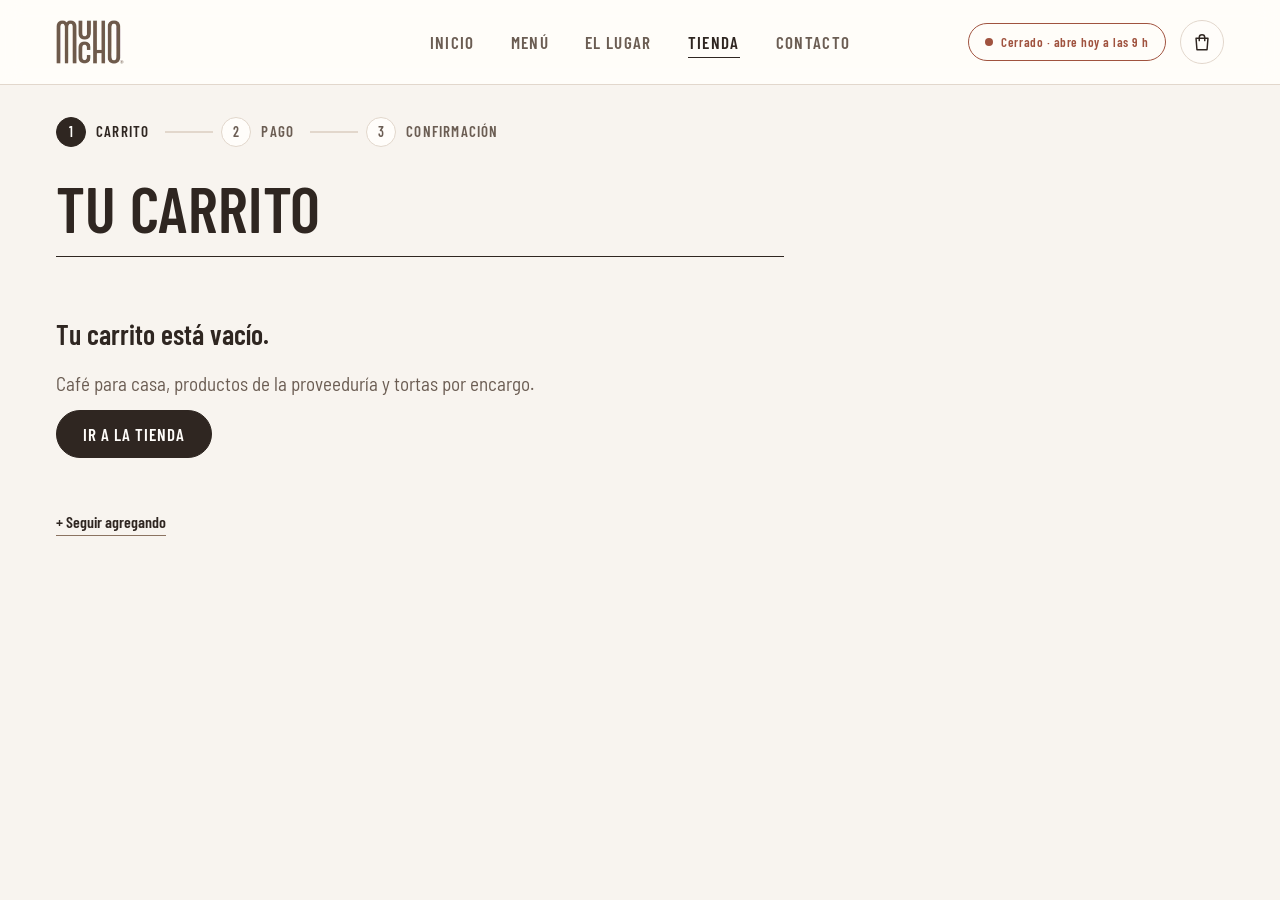
==== commit 13e05abc: "Tienda mobile: las tres pestañas en una sola línea - En celulares muy angostos se deslizan hasta el " ====
--- a/carrito.html
+++ b/carrito.html
@@ -10,7 +10,7 @@
   <link rel="preconnect" href="https://fonts.googleapis.com">
   <link rel="preconnect" href="https://fonts.gstatic.com" crossorigin>
   <link href="https://fonts.googleapis.com/css2?family=Barlow+Condensed:wght@400;500;600;700&family=Barlow+Semi+Condensed:ital,wght@0,400;0,500;0,600;1,400&family=Yellowtail&display=swap" rel="stylesheet">
-  <link rel="stylesheet" href="css/styles.css?v=20261120d">
+  <link rel="stylesheet" href="css/styles.css?v=20261120h">
 </head>
 <body class="pagina-checkout" data-checkout="carrito">
   <a class="saltar" href="#contenido">Saltar al contenido</a>
@@ -50,9 +50,9 @@
     </div>
   </main>
 
-  <script src="js/data.js?v=20261120d"></script>
-  <script src="js/main.js?v=20261120d"></script>
-  <script src="js/pedido.js?v=20261120d"></script>
-  <script src="js/checkout.js?v=20261120d"></script>
+  <script src="js/data.js?v=20261120h"></script>
+  <script src="js/main.js?v=20261120h"></script>
+  <script src="js/pedido.js?v=20261120h"></script>
+  <script src="js/checkout.js?v=20261120h"></script>
 </body>
 </html>
--- a/css/styles.css
+++ b/css/styles.css
@@ -660,6 +660,8 @@
 body { overflow-x: clip; }
 /* Sin isolation: las figuras quedan en la capa más baja de toda la página, detrás de cards, botones y textos */
 .con-fondo { position: relative; }
+/* El grano junto a la cita de El lugar sale del borde: se recorta para que el celular no achique toda la página */
+main:has(> .fig-fondo--cita) { position: relative; overflow-x: clip; }
 .fig-fondo {
   position: absolute; z-index: -1; pointer-events: none;
   height: auto; aspect-ratio: 1; overflow: visible;
@@ -1468,6 +1470,8 @@
 .confirmacion__detalle { display: grid; gap: 12px; padding: 18px 20px; border-radius: var(--radio-card); background: var(--blanco); border: 1px solid var(--linea); }
 .confirmacion__detalle-titulo { font-size: 13px; font-weight: 600; letter-spacing: 0.12em; text-transform: uppercase; color: var(--cafe-oscuro); }
 .confirmacion__detalle .checkout-total strong { font-size: 24px; }
+.confirmacion__detalle-contenido { display: grid; gap: 12px; }
+.confirmacion__detalle-boton { display: none; }
 
 .confirmacion__acciones { display: flex; flex-wrap: wrap; justify-content: center; gap: 12px; }
 .confirmacion__enlaces { display: flex; flex-wrap: wrap; justify-content: center; align-items: center; gap: 10px; margin-top: -14px !important; font-size: 15px; color: var(--tinta-suave); }
@@ -1761,6 +1765,12 @@
   .nuestro-cafe { padding: 24px; }
   .nuestro-cafe h2 { font-size: 30px; }
   .metodos { display: flex; overflow-x: auto; gap: 12px; scroll-snap-type: x mandatory; scrollbar-width: none; }
+  /* Carruseles horizontales: siguen hasta el borde derecho de la pantalla (sin el margen de la derecha).
+     Al final queda el mismo margen, para que la última tarjeta no quede pegada al borde. */
+  .momentos ul { margin-right: calc(-1 * var(--margen)); padding-right: var(--margen); scroll-padding-left: 0; }
+  .metodos { margin-right: calc(-1 * (24px + 1px + var(--margen))); padding-right: calc(24px + var(--margen)); }
+  .menu-filtros .filtros__anclas ul { margin-right: -20px; padding-right: 20px; }
+  .fig-fondo.fig-fondo--cita { right: -42vw !important; }
   .metodos::-webkit-scrollbar { display: none; }
   .metodo { flex: 0 0 72%; scroll-snap-align: start; }
   .bloque-foto { padding: 22px; }
@@ -1825,8 +1835,13 @@
 }
 @media (max-width: 640px) {
   /* Mobile: pestañas como píldoras sueltas que bajan de línea si no entran (cada texto en una sola línea) */
-  .tienda-tabs { display: flex; flex-wrap: wrap; gap: 8px; width: 100%; padding: 0; border: 0; background: none; }
-  .tienda-tabs [role="tab"] { flex: 0 0 auto; padding: 10px 16px; white-space: nowrap; font-size: 14px; letter-spacing: 0.05em; border: 1.5px solid var(--linea); background: var(--blanco); }
+  .tienda-tabs {
+    display: flex; flex-wrap: nowrap; gap: 6px; width: auto; padding: 0; border: 0; background: none;
+    /* Las tres pestañas en una línea; si no entran (celulares muy angostos) se deslizan hasta el borde */
+    overflow-x: auto; scrollbar-width: none; margin-right: calc(-1 * var(--margen)); padding-right: var(--margen);
+  }
+  .tienda-tabs::-webkit-scrollbar { display: none; }
+  .tienda-tabs [role="tab"] { flex: 0 0 auto; padding: 10px 11px; white-space: nowrap; font-size: 13px; letter-spacing: 0.03em; border: 1.5px solid var(--linea); background: var(--blanco); }
   .tienda-tabs [role="tab"][aria-selected="true"] { background: var(--tinta); border-color: var(--tinta); color: var(--blanco); }
   .grilla-productos { grid-template-columns: 1fr; }
   .producto-card .plato-card__foto { width: 112px; }
@@ -1906,6 +1921,20 @@
   .confirmacion__datos { padding: 2px 16px; }
   .confirmacion__datos strong { font-size: 18px; }
   .confirmacion__acciones .btn { flex: 1 1 100%; }
+  /* Detalle colapsado: solo el encabezado con la flecha; al tocarlo se despliega */
+  .confirmacion__detalle { gap: 0; padding: 0; }
+  .confirmacion__detalle > .confirmacion__detalle-titulo { display: none; }
+  .confirmacion__detalle-boton {
+    display: grid; grid-template-columns: 1fr auto auto; align-items: center; gap: 12px; width: 100%;
+    padding: 16px 18px; border: 0; background: none; color: var(--tinta); text-align: left; cursor: pointer;
+    border-radius: var(--radio-card);
+  }
+  .confirmacion__detalle-boton:focus-visible { outline: 2px solid var(--cafe); outline-offset: 2px; }
+  .confirmacion__detalle-resumen { font-family: var(--fuente-titulos); font-size: 16px; font-weight: 600; font-variant-numeric: tabular-nums; }
+  .confirmacion__detalle-flecha { width: 22px; height: 22px; color: var(--cafe-oscuro); transition: transform 200ms ease; }
+  .confirmacion__detalle.abierto .confirmacion__detalle-flecha { transform: rotate(180deg); }
+  .confirmacion__detalle-contenido { display: none; padding: 0 18px 18px; }
+  .confirmacion__detalle.abierto .confirmacion__detalle-contenido { display: grid; animation: aparecer 180ms ease-out; }
   /* Pago: el botón de pagar queda fijo abajo de la pantalla */
   .pagina-checkout[data-checkout="pago"] .checkout-panel .checkout-cta { display: none; }
   .pago-barra-movil {
@@ -1927,6 +1956,10 @@
   /* Comprobante de pedido (confirmacion.html) */
   main > #confirmacion.confirmacion { display: grid !important; gap: 6mm; margin: 0; max-width: none; }
   .confirmacion__tilde, .confirmacion__acciones, .confirmacion__enlaces, .confirmacion__ayuda { display: none !important; }
+  /* El comprobante impreso siempre muestra el detalle completo */
+  .confirmacion__detalle-boton { display: none !important; }
+  .confirmacion__detalle-contenido { display: grid !important; padding: 0 !important; }
+  .confirmacion__detalle > .confirmacion__detalle-titulo { display: block !important; }
   .confirmacion__titulo { font-size: 20pt; }
   .confirmacion__numero, .confirmacion__datos, .confirmacion__detalle { break-inside: avoid; border: 0.5pt solid #999; }
   .impreso__cabecera { display: flex; justify-content: space-between; align-items: flex-end; padding-bottom: 8mm; margin-bottom: 6mm; border-bottom: 1.5pt solid var(--tinta); }
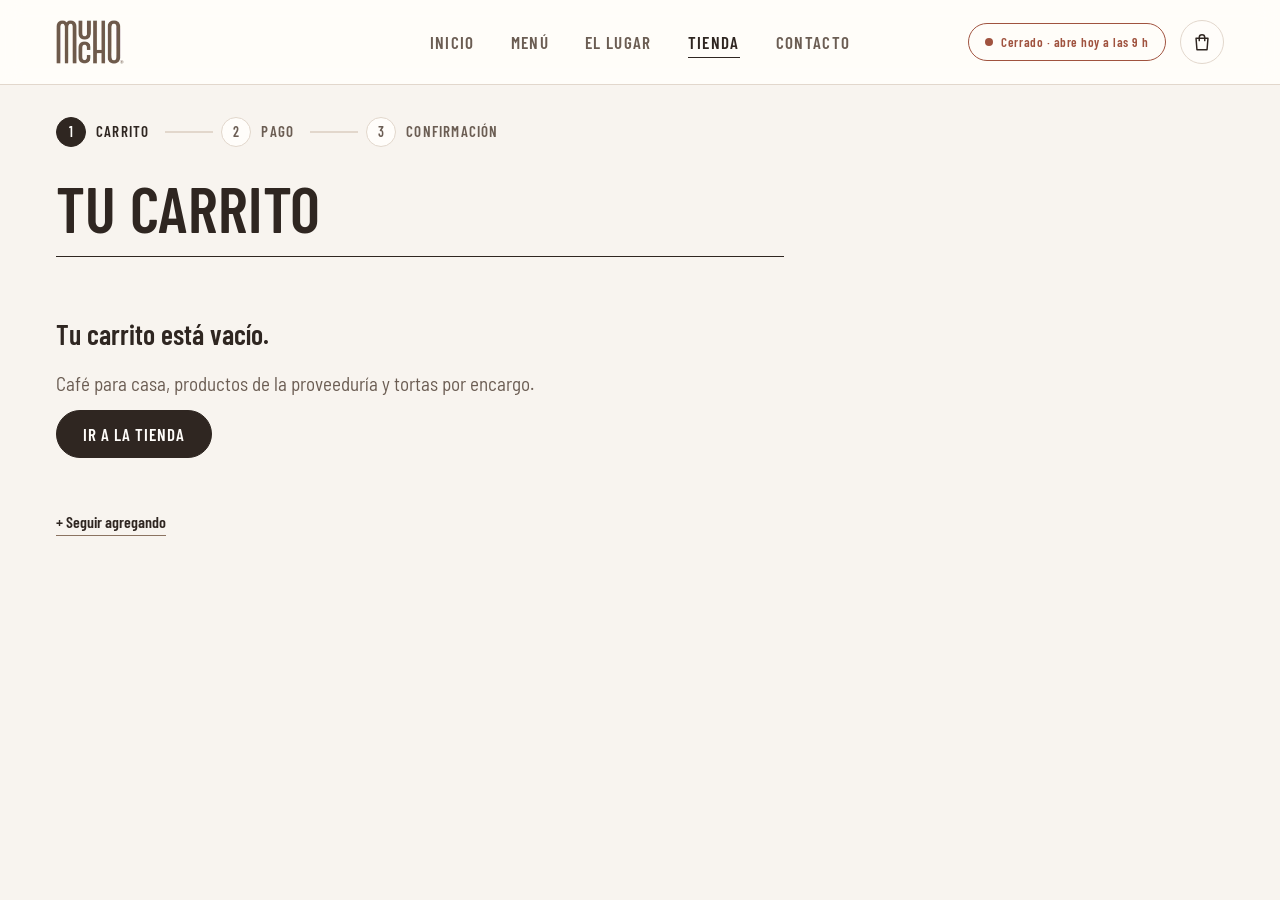
==== commit 02ee3b69: "Menú mobile: la página actual se marca subrayada, como en desktop Co-Authored-By: Claude Opus 5.5 <n" ====
--- a/carrito.html
+++ b/carrito.html
@@ -10,7 +10,7 @@
   <link rel="preconnect" href="https://fonts.googleapis.com">
   <link rel="preconnect" href="https://fonts.gstatic.com" crossorigin>
   <link href="https://fonts.googleapis.com/css2?family=Barlow+Condensed:wght@400;500;600;700&family=Barlow+Semi+Condensed:ital,wght@0,400;0,500;0,600;1,400&family=Yellowtail&display=swap" rel="stylesheet">
-  <link rel="stylesheet" href="css/styles.css?v=20261120h">
+  <link rel="stylesheet" href="css/styles.css?v=20261120j">
 </head>
 <body class="pagina-checkout" data-checkout="carrito">
   <a class="saltar" href="#contenido">Saltar al contenido</a>
@@ -50,9 +50,9 @@
     </div>
   </main>
 
-  <script src="js/data.js?v=20261120h"></script>
-  <script src="js/main.js?v=20261120h"></script>
-  <script src="js/pedido.js?v=20261120h"></script>
-  <script src="js/checkout.js?v=20261120h"></script>
+  <script src="js/data.js?v=20261120j"></script>
+  <script src="js/main.js?v=20261120j"></script>
+  <script src="js/pedido.js?v=20261120j"></script>
+  <script src="js/checkout.js?v=20261120j"></script>
 </body>
 </html>
--- a/css/styles.css
+++ b/css/styles.css
@@ -476,7 +476,7 @@
 .mapa { width: 100%; height: 100%; min-height: 320px; border: 0; filter: grayscale(0.6) sepia(0.15); }
 
 /* ---------- 8. Home ---------- */
-.hero { padding-top: 32px; }
+.hero { padding-top: 0; } /* la franja de color arranca pegada a la barra de arriba */
 .hero__grilla {
   display: grid;
   grid-template-columns: 1.3fr 1fr;
@@ -1540,7 +1540,11 @@
   .header__nav li:last-child { border-bottom: 0; }
   .header__nav a { display: block; padding: 16px 0; font-size: 22px; }
   .header__nav a::after { display: none; }
-  .header__nav a[aria-current='page'] { color: var(--cafe-oscuro); }
+  /* Página actual marcada como en desktop: más oscura y subrayada */
+  .header__nav a[aria-current='page'] {
+    color: var(--tinta);
+    text-decoration: underline; text-decoration-thickness: 2px; text-underline-offset: 8px; text-decoration-color: var(--tinta);
+  }
 
   /* Títulos */
   .pagina-titulo { padding-top: 48px; padding-bottom: 36px; }
@@ -1654,7 +1658,7 @@
   .btn { min-height: 46px; padding: 0 22px; font-size: 15px; }
 
   /* Inicio */
-  .hero { padding-top: 16px; }
+  .hero { padding-top: 0; }
   .hero__texto { padding: 36px 24px 32px; }
   .hero h1 { font-size: 44px; }
   .hero h1 .titulo-desktop { display: none; }
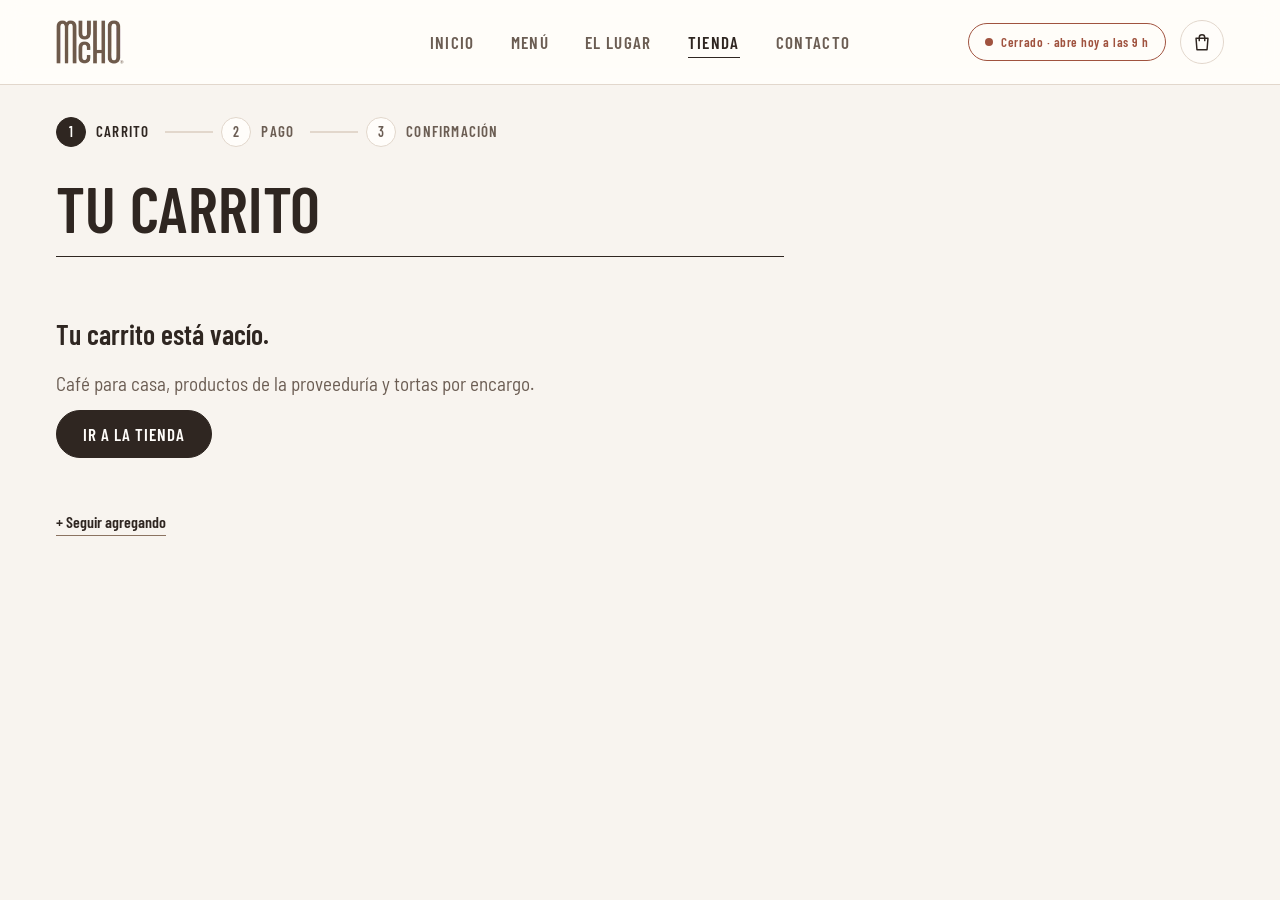
==== commit 8d297f16: "El lugar: las figuras de fondo ya no se recortan en pantallas anchas - El recorte lateral pasa del c" ====
--- a/carrito.html
+++ b/carrito.html
@@ -10,7 +10,7 @@
   <link rel="preconnect" href="https://fonts.googleapis.com">
   <link rel="preconnect" href="https://fonts.gstatic.com" crossorigin>
   <link href="https://fonts.googleapis.com/css2?family=Barlow+Condensed:wght@400;500;600;700&family=Barlow+Semi+Condensed:ital,wght@0,400;0,500;0,600;1,400&family=Yellowtail&display=swap" rel="stylesheet">
-  <link rel="stylesheet" href="css/styles.css?v=20261120j">
+  <link rel="stylesheet" href="css/styles.css?v=20261120m">
 </head>
 <body class="pagina-checkout" data-checkout="carrito">
   <a class="saltar" href="#contenido">Saltar al contenido</a>
@@ -50,9 +50,9 @@
     </div>
   </main>
 
-  <script src="js/data.js?v=20261120j"></script>
-  <script src="js/main.js?v=20261120j"></script>
-  <script src="js/pedido.js?v=20261120j"></script>
-  <script src="js/checkout.js?v=20261120j"></script>
+  <script src="js/data.js?v=20261120m"></script>
+  <script src="js/main.js?v=20261120m"></script>
+  <script src="js/pedido.js?v=20261120m"></script>
+  <script src="js/checkout.js?v=20261120m"></script>
 </body>
 </html>
--- a/css/styles.css
+++ b/css/styles.css
@@ -660,8 +660,8 @@
 body { overflow-x: clip; }
 /* Sin isolation: las figuras quedan en la capa más baja de toda la página, detrás de cards, botones y textos */
 .con-fondo { position: relative; }
-/* El grano junto a la cita de El lugar sale del borde: se recorta para que el celular no achique toda la página */
-main:has(> .fig-fondo--cita) { position: relative; overflow-x: clip; }
+/* Lo que sobresalga por los costados se recorta en el borde de la pantalla (no antes), para que el celular no achique la página */
+body { overflow-x: clip; }
 .fig-fondo {
   position: absolute; z-index: -1; pointer-events: none;
   height: auto; aspect-ratio: 1; overflow: visible;
@@ -1774,7 +1774,7 @@
   .momentos ul { margin-right: calc(-1 * var(--margen)); padding-right: var(--margen); scroll-padding-left: 0; }
   .metodos { margin-right: calc(-1 * (24px + 1px + var(--margen))); padding-right: calc(24px + var(--margen)); }
   .menu-filtros .filtros__anclas ul { margin-right: -20px; padding-right: 20px; }
-  .fig-fondo.fig-fondo--cita { right: -42vw !important; }
+  .fig-fondo.fig-fondo--cita { right: 0 !important; width: 72vw !important; }
   .metodos::-webkit-scrollbar { display: none; }
   .metodo { flex: 0 0 72%; scroll-snap-align: start; }
   .bloque-foto { padding: 22px; }
